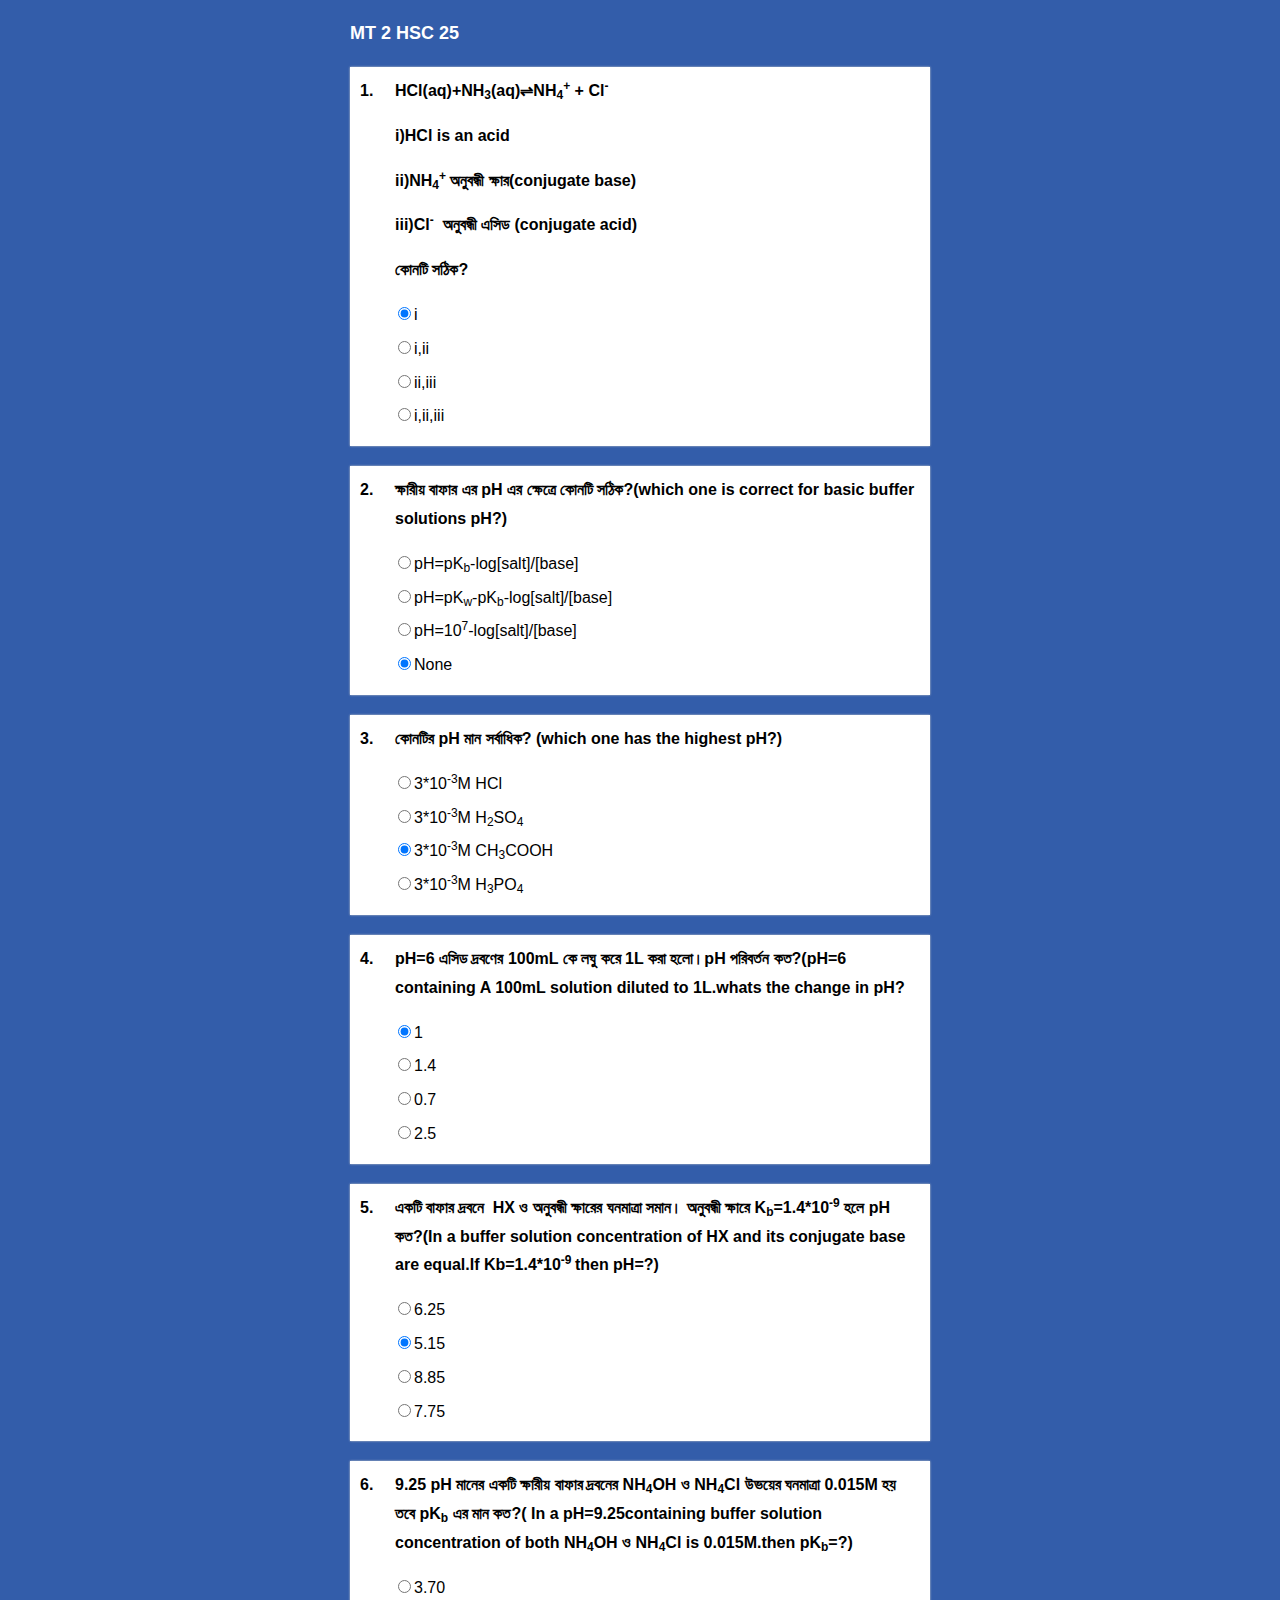
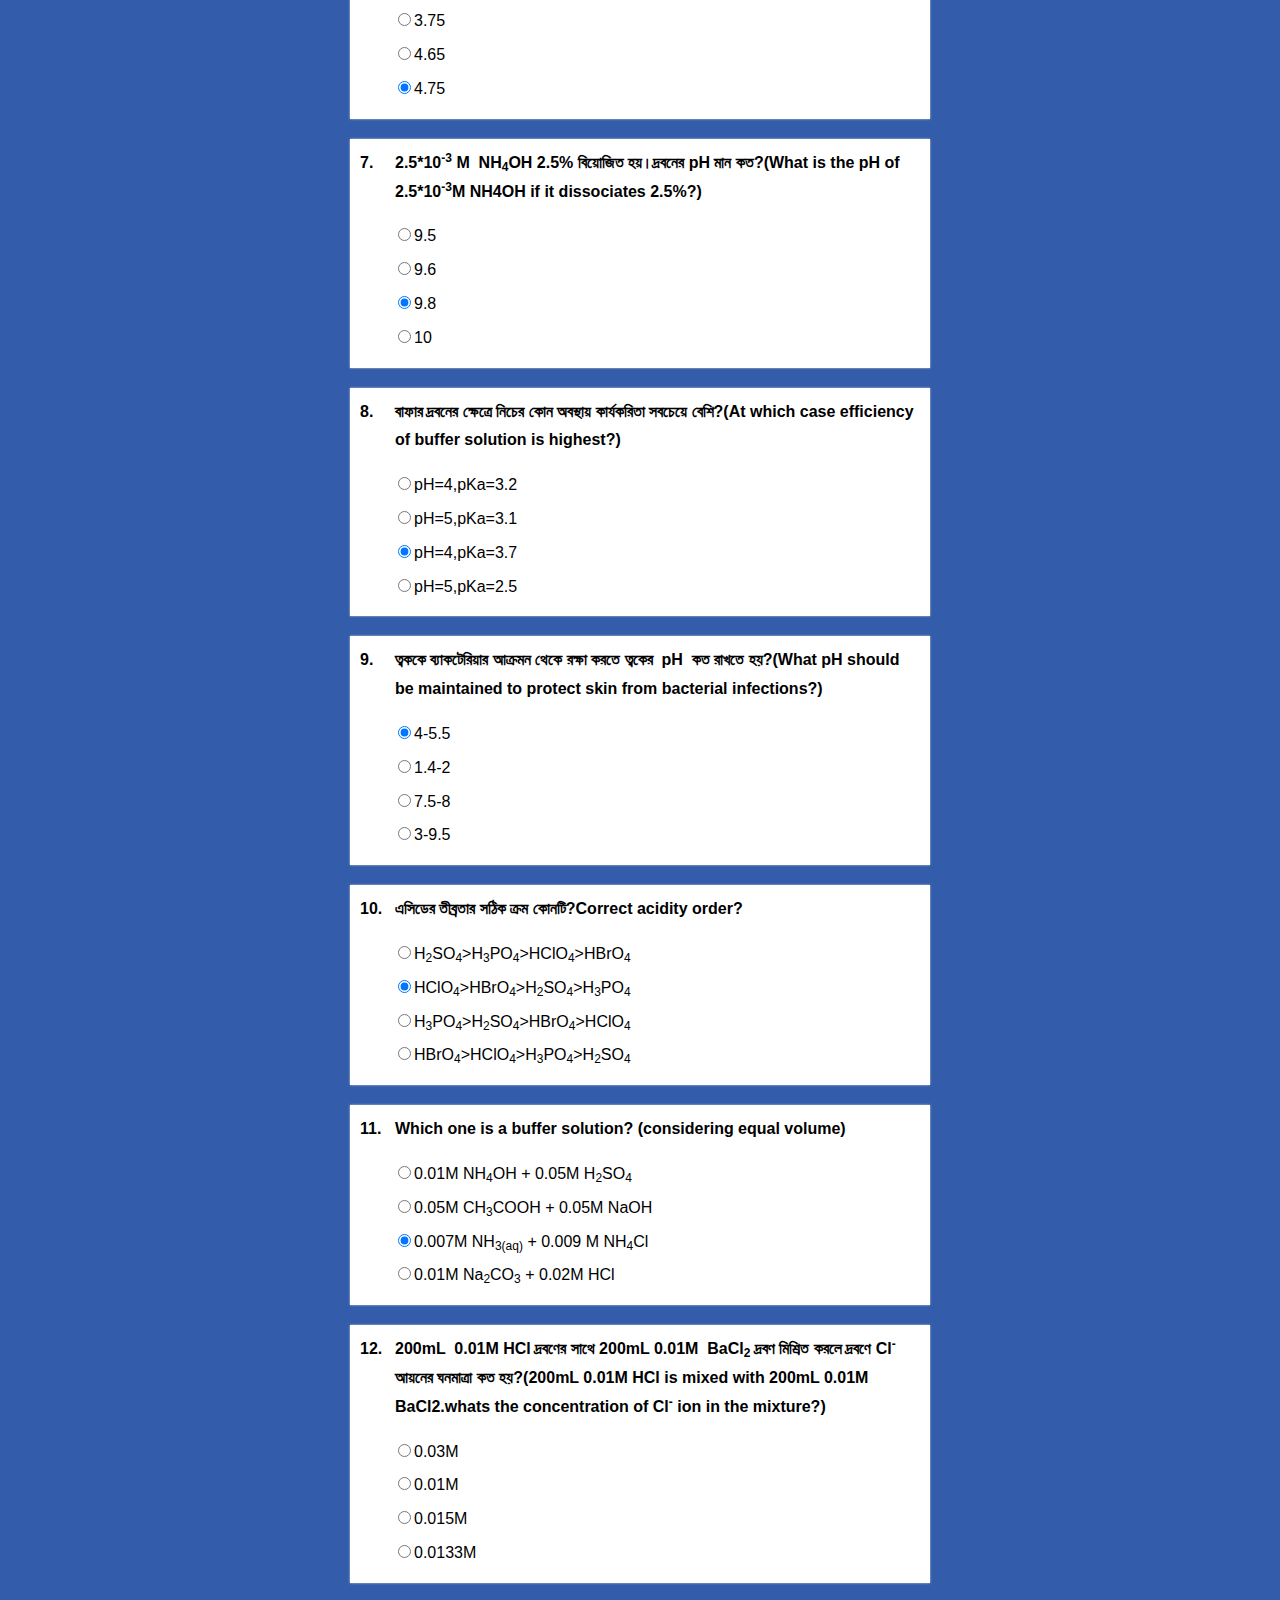
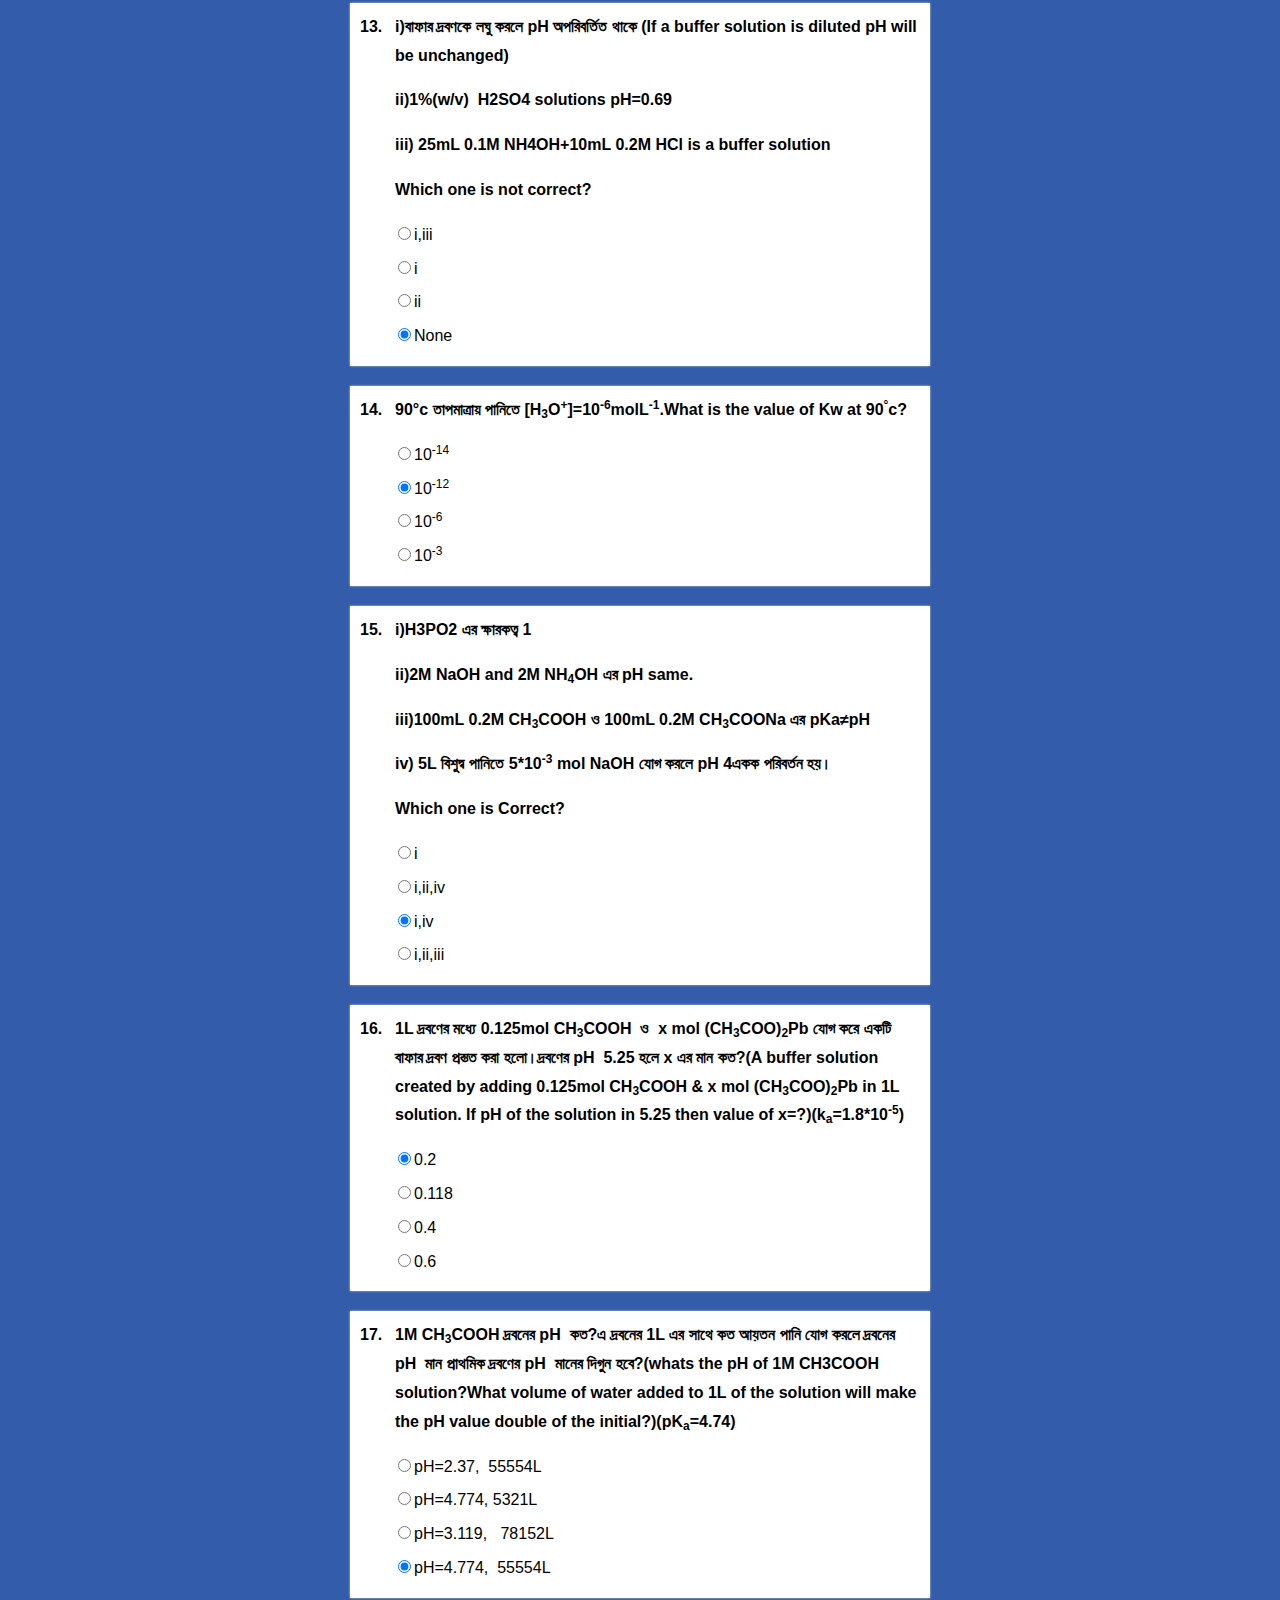
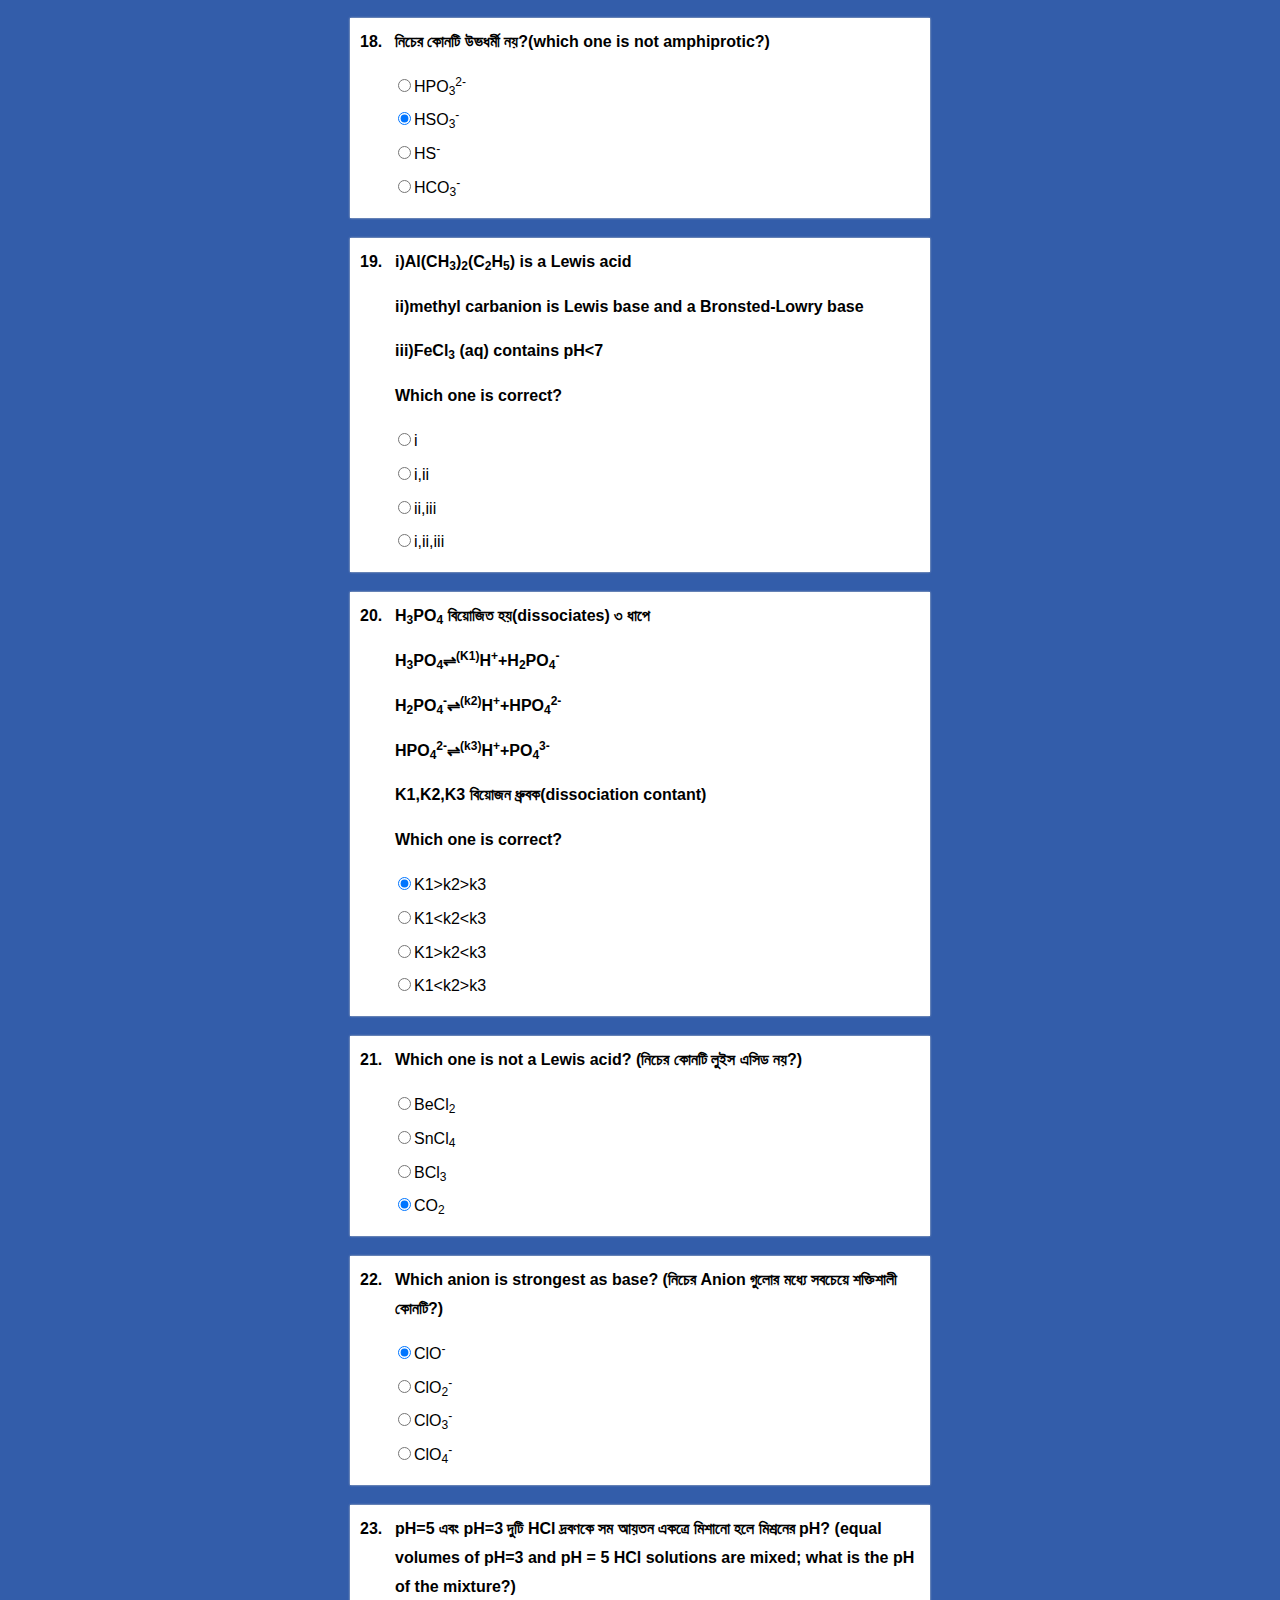
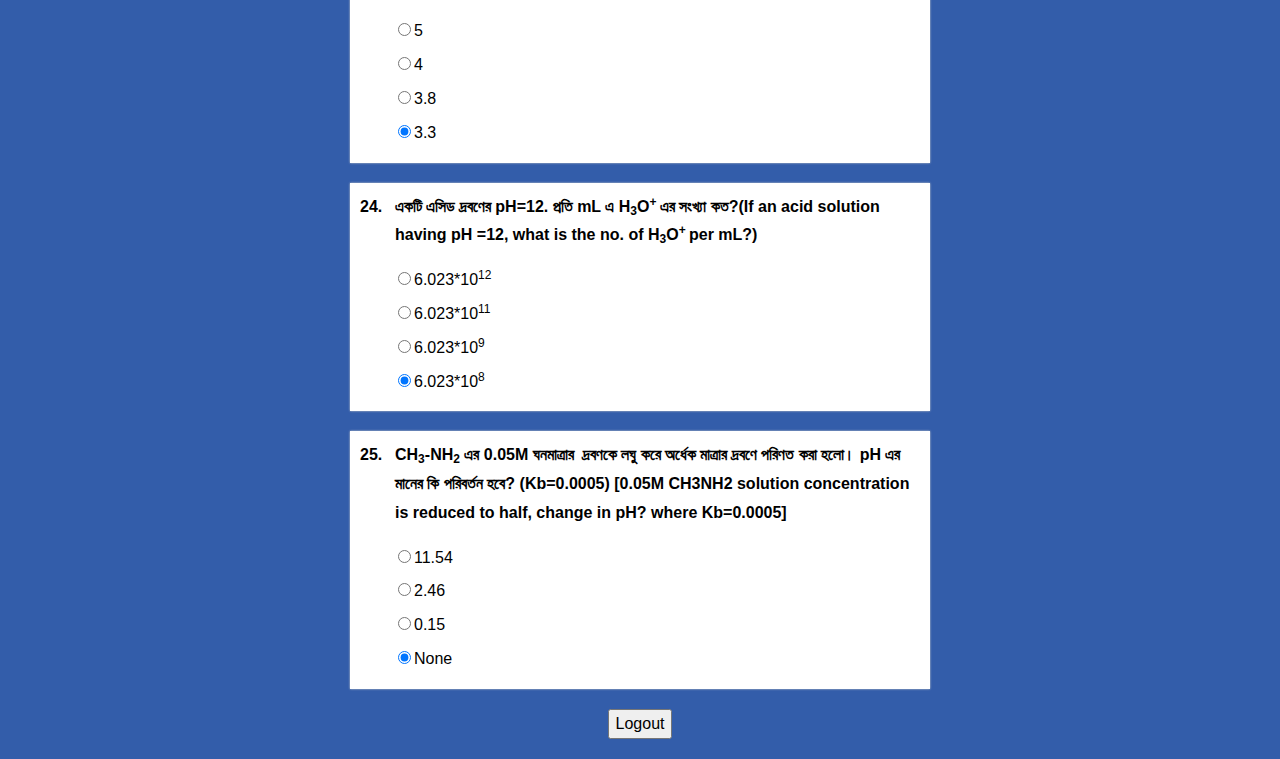
==== Exam 2/index.html @ 14396d4a "Initial commit" ====
<!DOCTYPE html>
<html><head>
    <meta http-equiv="Content-Type" content="text/html; charset=UTF-8">
    <meta name="viewport" content="width=device-width, initial-scale=1">
    <title>MT 2 HSC 25</title>
    <meta name="description" content="">
    <meta name="ROBOTS" content="NOODP">
    
    
        <link rel="shortcut icon" href="https://testmozusercontent.com/static/1731301921/favicon.ico" type="image/x-icon">
        <link rel="icon" href="https://testmozusercontent.com/static/1731301921/favicon.ico" type="image/x-icon">
        <link href="MT%202%20HSC%2025_files/reboot.css" rel="stylesheet" type="text/css">
        <link href="MT%202%20HSC%2025_files/quiz.css" rel="stylesheet" type="text/css">
        <style type="text/css">
            body {
                margin: 20px auto;
                font-family: "Arial", "Verdana", sans-serif;
                color:#444;
                background-color: #9ea4a7;
                background-color:hsla(214, 5%, 95%, 1);
                max-width:600px;
            }

            
                
        @media only screen {
        body {
            max-width:600px;
        }

        .quizcss .hover:hover,
        .quizcss .matching-left > div:hover,
        .quizcss .matching-right > div:hover,
        .quizcss .multiple-response-answers > div:hover,
        .quizcss .matching-response > div:hover,
        .quizcss .file-adder-over,
        .quizcss .media-field-data:hover {
            background-color:#f2f2f3;
        }

        body, .quizcss .comment-readonly, .quizcss .comment-readonly textarea {
            background-color:#335daa;
            color:#ffffff;
        }

        .quizcss #next-left svg, .quizcss #next-right svg {
            color:#ffffff
        }

        .quizcss .comment-box:before {
            color:#ffffff;
        }
        .quizcss .comment-box {
            box-shadow: #ffffff 0 0 2px 0;
        }

        .quizcss .comment-readonly textarea {
            border:none;
            outline:none;
        }

        #login a {
            color:#000000;
        }

        .quizcss a {
            color:#ffffff;
            font-weight:bold;
            text-decoration:underline;
        }

        .quizcss a:hover {
            text-decoration:none;
        }

        .quizcss #tabs a {
            background-color:#f2f2f3;
            color:#000000;

        }
        .quizcss .component,
        .quizcss #login,
        .quizcss #tabs a.active {
            background-color:#ffffff;
            color:#000000;
        }

        .quizcss .file-adder {
            border-color:#000000;
        }

        .quizcss .component a {
            color:#000000;
            font-weight:bold;
        }
        .quizcss .warning, .quizcss .the-explanation {
            background-color:#cddaf3;
            color:#000000;
        }

        .quizcss .component-flash {
            background-color:#cddaf3;
        }

        .quizcss .progress-left {
            background-color:#ffffff;
        }
        .quizcss .progress-active {
            background-color:#ffffff;
            opacity:.25;
        }

        }
        
            

            
        </style>
        
            <link href="MT%202%20HSC%2025_files/print.css" rel="stylesheet" type="text/css" media="print">
        
        <script src="MT%202%20HSC%2025_files/student.js"></script>
        
        

        <script>
            ready(function(){
                
                
                
            })
        </script>

    
    <meta name="robots" content="noindex">

</head>
<body class="quizcss" data-new-gr-c-s-check-loaded="8.929.0" data-gr-ext-installed="">

<div id="student-messages">
    
        
    
    <div style="display:none" id="duplicate-scoresheet" class="django-warning">
        You are signed in to this test from another device. If possible,
 you should exit the test on the other device before continuing. If you 
believe this is an error, you should contact your test administrator.
        <button type="button" onclick="this.parentElement.parentElement.removeChild(this.parentElement)">Dismiss</button>
    </div>
    <div style="display:none" id="error-offline-template" class="django-warning">
        Network Error: Your response was not saved.
        <button type="button" onclick="this.parentElement.parentElement.removeChild(this.parentElement)">Dismiss</button>
    </div>
    <div style="display:none" id="error-server-template" class="django-warning">
        Server Error: Your response was not saved.
        <button type="button" onclick="this.parentElement.parentElement.removeChild(this.parentElement)">Dismiss</button>
    </div>
</div>


    <div class="quiz-header" id="quiz-header">
        
    </div>



<script>
    var keys_to_remove = []
    for(var i = 0; i < localStorage.length; i++){
        var key = localStorage.key(i);
        if(key.indexOf("test-") == 0){
            keys_to_remove.push(key);
        }
    }
    for(var i = 0; i < keys_to_remove.length; i++){
        localStorage.removeItem(keys_to_remove[i]);
    }

</script>





<div id="content" class="quiz">

<h1 id="title">MT 2 HSC 25</h1>
<div id="conclusion">
    
</div>

            <div role="region" aria-label="Question 1" class="component" id="q259687170">
                
                <div class="component-inner">
                    <div class="question-number ">
                        1.
                    </div>
                    <div class="question-wrapper">
                        <div class="question-header">
                            
                                
                            
                            <div class="question"><p><strong>HCl(aq)+NH<sub>3</sub>(aq)⇌NH<sub>4</sub><sup>+</sup> + Cl<sup>-</sup></strong></p><p><strong><span style="background-color: initial; font-size: 1rem;">i)HCl is an acid</span></strong></p><p><strong><span style="background-color: initial; font-size: 1rem;">ii)NH<sub>4</sub><sup>+</sup> অনুবন্ধী ক্ষার(conjugate base)</span></strong></p><p><strong><span style="background-color: initial; font-size: 1rem;">iii)Cl<sup>-</sup> &nbsp;অনুবন্ধী এসিড (conjugate acid)</span></strong></p><p><span style="background-color: initial; font-size: 1rem;"><strong>কোনটি সঠিক?</strong></span></p></div>
                        </div>

                        


<div class="response-wrapper">
    
    
        <div class="answer-wrapper">
            



    
        <label class="answer hover">
            <div class="answer-check">
                
                    
                
                <input onclick="return false" type="radio" checked="checked">
            </div>
            <div><p>i</p></div>
        </label>
    
        <label class="answer hover">
            <div class="answer-check">
                
                    
                
                <input onclick="return false" type="radio">
            </div>
            <div><p>i,ii</p></div>
        </label>
    
        <label class="answer hover">
            <div class="answer-check">
                
                    
                
                <input onclick="return false" type="radio">
            </div>
            <div><p>ii,iii</p></div>
        </label>
    
        <label class="answer hover">
            <div class="answer-check">
                
                    
                
                <input onclick="return false" type="radio">
            </div>
            <div><p>i,ii,iii</p></div>
        </label>
    


        </div>
    
</div> <!-- /response-wrapper -->





                        
                    </div> <!-- / question-wrapper -->
                </div><!-- /component-inner -->
            </div><!-- /component -->
        
        


	

        
            
            <div role="region" aria-label="Question 2" class="component" id="q259687336">
                
                <div class="component-inner">
                    <div class="question-number ">
                        2.
                    </div>
                    <div class="question-wrapper">
                        <div class="question-header">
                            
                                
                            
                            <div class="question"><p><strong>ক্ষারীয় বাফার এর pH এর ক্ষেত্রে কোনটি সঠিক?(which one is correct for basic buffer solutions pH?)</strong></p></div>
                        </div>

                        


<div class="response-wrapper">
    
    
        <div class="answer-wrapper">
            



    
        <label class="answer hover">
            <div class="answer-check">
                
                    
                
                <input onclick="return false" type="radio">
            </div>
            <div><p>pH=pK<sub>b</sub>-log[salt]/[base]</p></div>
        </label>
    
        <label class="answer hover">
            <div class="answer-check">
                
                    
                
                <input onclick="return false" type="radio">
            </div>
            <div><p>pH=pK<sub>w</sub>-pK<sub>b</sub>-log[salt]/[base]</p></div>
        </label>
    
        <label class="answer hover">
            <div class="answer-check">
                
                    
                
                <input onclick="return false" type="radio">
            </div>
            <div><p>pH=10<sup>7</sup>-log[salt]/[base]</p></div>
        </label>
    
        <label class="answer hover">
            <div class="answer-check">
                
                    
                
                <input onclick="return false" type="radio" checked="checked">
            </div>
            <div><p>None</p></div>
        </label>
    


        </div>
    
</div> <!-- /response-wrapper -->





                        
                    </div> <!-- / question-wrapper -->
                </div><!-- /component-inner -->
            </div><!-- /component -->
        
        


	

        
            
            <div role="region" aria-label="Question 3" class="component" id="q259688494">
                
                <div class="component-inner">
                    <div class="question-number ">
                        3.
                    </div>
                    <div class="question-wrapper">
                        <div class="question-header">
                            
                                
                            
                            <div class="question"><p><strong>কোনটির pH মান সর্বাধিক? (which one has the highest pH?)</strong></p></div>
                        </div>

                        


<div class="response-wrapper">
    
    
        <div class="answer-wrapper">
            



    
        <label class="answer hover">
            <div class="answer-check">
                
                    
                
                <input onclick="return false" type="radio">
            </div>
            <div><p>3*10<sup>-3</sup>M HCl</p></div>
        </label>
    
        <label class="answer hover">
            <div class="answer-check">
                
                    
                
                <input onclick="return false" type="radio">
            </div>
            <div><p>3*10<sup>-3</sup>M H<sub>2</sub>SO<sub>4</sub></p></div>
        </label>
    
        <label class="answer hover">
            <div class="answer-check">
                
                    
                
                <input onclick="return false" type="radio" checked="checked">
            </div>
            <div><p>3*10<sup>-3</sup>M CH<sub>3</sub>COOH</p></div>
        </label>
    
        <label class="answer hover">
            <div class="answer-check">
                
                    
                
                <input onclick="return false" type="radio">
            </div>
            <div><p>3*10<sup>-3</sup>M H<sub>3</sub>PO<sub>4</sub></p></div>
        </label>
    


        </div>
    
</div> <!-- /response-wrapper -->





                        
                    </div> <!-- / question-wrapper -->
                </div><!-- /component-inner -->
            </div><!-- /component -->
        
        


	

        
            
            <div role="region" aria-label="Question 4" class="component" id="q259689060">
                
                <div class="component-inner">
                    <div class="question-number ">
                        4.
                    </div>
                    <div class="question-wrapper">
                        <div class="question-header">
                            
                                
                            
                            <div class="question"><p><strong>pH=6 এসিড 
দ্রবণের 100mL কে লঘু করে 1L করা হলো।pH পরিবর্তন কত?(pH=6 containing A 
100mL solution diluted to 1L.whats the change in pH?</strong></p></div>
                        </div>

                        


<div class="response-wrapper">
    
    
        <div class="answer-wrapper">
            



    
        <label class="answer hover">
            <div class="answer-check">
                
                    
                
                <input onclick="return false" type="radio" checked="checked">
            </div>
            <div><p>1</p></div>
        </label>
    
        <label class="answer hover">
            <div class="answer-check">
                
                    
                
                <input onclick="return false" type="radio">
            </div>
            <div><p>1.4</p></div>
        </label>
    
        <label class="answer hover">
            <div class="answer-check">
                
                    
                
                <input onclick="return false" type="radio">
            </div>
            <div><p>0.7</p></div>
        </label>
    
        <label class="answer hover">
            <div class="answer-check">
                
                    
                
                <input onclick="return false" type="radio">
            </div>
            <div><p>2.5</p></div>
        </label>
    


        </div>
    
</div> <!-- /response-wrapper -->





                        
                    </div> <!-- / question-wrapper -->
                </div><!-- /component-inner -->
            </div><!-- /component -->
        
        


	

        
            
            <div role="region" aria-label="Question 5" class="component" id="q259689218">
                
                <div class="component-inner">
                    <div class="question-number ">
                        5.
                    </div>
                    <div class="question-wrapper">
                        <div class="question-header">
                            
                                
                            
                            <div class="question"><p><strong>একটি বাফার দ্রবনে &nbsp;HX ও অনুবন্ধী ক্ষারের ঘনমাত্রা সমান। অনুবন্ধী ক্ষারে K<sub>b</sub>=1.4*10<sup>-9</sup> হলে pH কত?(In a buffer solution concentration of HX and its conjugate base are equal.If Kb=1.4*10<sup>-9&nbsp;</sup>then pH=?)</strong></p></div>
                        </div>

                        


<div class="response-wrapper">
    
    
        <div class="answer-wrapper">
            



    
        <label class="answer hover">
            <div class="answer-check">
                
                    
                
                <input onclick="return false" type="radio">
            </div>
            <div><p>6.25</p></div>
        </label>
    
        <label class="answer hover">
            <div class="answer-check">
                
                    
                
                <input onclick="return false" type="radio" checked="checked">
            </div>
            <div><p>5.15</p></div>
        </label>
    
        <label class="answer hover">
            <div class="answer-check">
                
                    
                
                <input onclick="return false" type="radio">
            </div>
            <div><p>8.85</p></div>
        </label>
    
        <label class="answer hover">
            <div class="answer-check">
                
                    
                
                <input onclick="return false" type="radio">
            </div>
            <div><p>7.75</p></div>
        </label>
    


        </div>
    
</div> <!-- /response-wrapper -->





                        
                    </div> <!-- / question-wrapper -->
                </div><!-- /component-inner -->
            </div><!-- /component -->
        
        


	

        
            
            <div role="region" aria-label="Question 6" class="component" id="q259690136">
                
                <div class="component-inner">
                    <div class="question-number ">
                        6.
                    </div>
                    <div class="question-wrapper">
                        <div class="question-header">
                            
                                
                            
                            <div class="question"><p><strong>9.25 pH মানের একটি ক্ষারীয় বাফার দ্রবনের NH<sub>4</sub>OH ও NH<sub>4</sub>Cl উভয়ের ঘনমাত্রা 0.015M হয় তবে pK<sub>b</sub> এর মান কত?( In a pH=9.25containing buffer solution concentration of both NH<sub>4</sub>OH ও NH<sub>4</sub>Cl is 0.015M.then pK<sub>b</sub>=?)</strong></p></div>
                        </div>

                        


<div class="response-wrapper">
    
    
        <div class="answer-wrapper">
            



    
        <label class="answer hover">
            <div class="answer-check">
                
                    
                
                <input onclick="return false" type="radio">
            </div>
            <div><p>3.70</p></div>
        </label>
    
        <label class="answer hover">
            <div class="answer-check">
                
                    
                
                <input onclick="return false" type="radio">
            </div>
            <div><p>3.75</p></div>
        </label>
    
        <label class="answer hover">
            <div class="answer-check">
                
                    
                
                <input onclick="return false" type="radio">
            </div>
            <div><p>4.65</p></div>
        </label>
    
        <label class="answer hover">
            <div class="answer-check">
                
                    
                
                <input onclick="return false" type="radio" checked="checked">
            </div>
            <div><p>4.75</p></div>
        </label>
    


        </div>
    
</div> <!-- /response-wrapper -->





                        
                    </div> <!-- / question-wrapper -->
                </div><!-- /component-inner -->
            </div><!-- /component -->
        
        


	

        
            
            <div role="region" aria-label="Question 7" class="component" id="q259690506">
                
                <div class="component-inner">
                    <div class="question-number ">
                        7.
                    </div>
                    <div class="question-wrapper">
                        <div class="question-header">
                            
                                
                            
                            <div class="question"><p><strong>2.5*10<sup>-3</sup> M&nbsp; NH<sub>4</sub>OH 2.5% বিয়োজিত হয়।দ্রবনের pH মান কত?(What is the pH of 2.5*10<sup>-3</sup>M NH4OH if it dissociates 2.5%?)</strong></p></div>
                        </div>

                        


<div class="response-wrapper">
    
    
        <div class="answer-wrapper">
            



    
        <label class="answer hover">
            <div class="answer-check">
                
                    
                
                <input onclick="return false" type="radio">
            </div>
            <div><p>9.5</p></div>
        </label>
    
        <label class="answer hover">
            <div class="answer-check">
                
                    
                
                <input onclick="return false" type="radio">
            </div>
            <div><p>9.6</p></div>
        </label>
    
        <label class="answer hover">
            <div class="answer-check">
                
                    
                
                <input onclick="return false" type="radio" checked="checked">
            </div>
            <div><p>9.8</p></div>
        </label>
    
        <label class="answer hover">
            <div class="answer-check">
                
                    
                
                <input onclick="return false" type="radio">
            </div>
            <div><p>10</p></div>
        </label>
    


        </div>
    
</div> <!-- /response-wrapper -->





                        
                    </div> <!-- / question-wrapper -->
                </div><!-- /component-inner -->
            </div><!-- /component -->
        
        


	

        
            
            <div role="region" aria-label="Question 8" class="component" id="q259690624">
                
                <div class="component-inner">
                    <div class="question-number ">
                        8.
                    </div>
                    <div class="question-wrapper">
                        <div class="question-header">
                            
                                
                            
                            <div class="question"><p><strong>বাফার দ্রবনের ক্ষেত্রে নিচের কোন অবস্থায় কার্যকরিতা সবচেয়ে বেশি?(At which case efficiency of buffer solution is highest?)</strong></p></div>
                        </div>

                        


<div class="response-wrapper">
    
    
        <div class="answer-wrapper">
            



    
        <label class="answer hover">
            <div class="answer-check">
                
                    
                
                <input onclick="return false" type="radio">
            </div>
            <div><p>pH=4,pKa=3.2</p></div>
        </label>
    
        <label class="answer hover">
            <div class="answer-check">
                
                    
                
                <input onclick="return false" type="radio">
            </div>
            <div><p>pH=5,pKa=3.1</p></div>
        </label>
    
        <label class="answer hover">
            <div class="answer-check">
                
                    
                
                <input onclick="return false" type="radio" checked="checked">
            </div>
            <div><p>pH=4,pKa=3.7</p></div>
        </label>
    
        <label class="answer hover">
            <div class="answer-check">
                
                    
                
                <input onclick="return false" type="radio">
            </div>
            <div><p>pH=5,pKa=2.5</p></div>
        </label>
    


        </div>
    
</div> <!-- /response-wrapper -->





                        
                    </div> <!-- / question-wrapper -->
                </div><!-- /component-inner -->
            </div><!-- /component -->
        
        


	

        
            
            <div role="region" aria-label="Question 9" class="component" id="q259691282">
                
                <div class="component-inner">
                    <div class="question-number ">
                        9.
                    </div>
                    <div class="question-wrapper">
                        <div class="question-header">
                            
                                
                            
                            <div class="question"><p><strong>ত্বককে 
ব্যাকটেরিয়ার আক্রমন থেকে রক্ষা করতে ত্বকের &nbsp;pH &nbsp;কত রাখতে 
হয়?(What pH should be maintained to protect skin from bacterial 
infections?) </strong></p></div>
                        </div>

                        


<div class="response-wrapper">
    
    
        <div class="answer-wrapper">
            



    
        <label class="answer hover">
            <div class="answer-check">
                
                    
                
                <input onclick="return false" type="radio" checked="checked">
            </div>
            <div><p>4-5.5</p></div>
        </label>
    
        <label class="answer hover">
            <div class="answer-check">
                
                    
                
                <input onclick="return false" type="radio">
            </div>
            <div><p>1.4-2</p></div>
        </label>
    
        <label class="answer hover">
            <div class="answer-check">
                
                    
                
                <input onclick="return false" type="radio">
            </div>
            <div><p>7.5-8</p></div>
        </label>
    
        <label class="answer hover">
            <div class="answer-check">
                
                    
                
                <input onclick="return false" type="radio">
            </div>
            <div><p>3-9.5</p></div>
        </label>
    


        </div>
    
</div> <!-- /response-wrapper -->





                        
                    </div> <!-- / question-wrapper -->
                </div><!-- /component-inner -->
            </div><!-- /component -->
        
        


	

        
            
            <div role="region" aria-label="Question 10" class="component" id="q259691390">
                
                <div class="component-inner">
                    <div class="question-number ">
                        10.
                    </div>
                    <div class="question-wrapper">
                        <div class="question-header">
                            
                                
                            
                            <div class="question"><p><strong>এসিডের তীব্রতার সঠিক ক্রম কোনটি?Correct acidity order?</strong></p></div>
                        </div>

                        


<div class="response-wrapper">
    
    
        <div class="answer-wrapper">
            



    
        <label class="answer hover">
            <div class="answer-check">
                
                    
                
                <input onclick="return false" type="radio">
            </div>
            <div><p>H<sub>2</sub>SO<sub>4</sub>&gt;H<sub>3</sub>PO<sub>4</sub>&gt;HClO<sub>4</sub>&gt;HBrO<sub>4</sub></p></div>
        </label>
    
        <label class="answer hover">
            <div class="answer-check">
                
                    
                
                <input onclick="return false" type="radio" checked="checked">
            </div>
            <div><p>HClO<sub>4</sub>&gt;HBrO<sub>4</sub>&gt;H<sub>2</sub>SO<sub>4</sub>&gt;H<sub>3</sub>PO<sub>4</sub></p></div>
        </label>
    
        <label class="answer hover">
            <div class="answer-check">
                
                    
                
                <input onclick="return false" type="radio">
            </div>
            <div><p>H<sub>3</sub>PO<sub>4</sub>&gt;H<sub>2</sub>SO<sub>4</sub>&gt;HBrO<sub>4</sub>&gt;HClO<sub>4</sub></p></div>
        </label>
    
        <label class="answer hover">
            <div class="answer-check">
                
                    
                
                <input onclick="return false" type="radio">
            </div>
            <div><p>HBrO<sub>4</sub>&gt;HClO<sub>4</sub>&gt;H<sub>3</sub>PO<sub>4</sub>&gt;H<sub>2</sub>SO<sub>4</sub></p></div>
        </label>
    


        </div>
    
</div> <!-- /response-wrapper -->





                        
                    </div> <!-- / question-wrapper -->
                </div><!-- /component-inner -->
            </div><!-- /component -->
        
        


	

        
            
            <div role="region" aria-label="Question 11" class="component" id="q259691812">
                
                <div class="component-inner">
                    <div class="question-number ">
                        11.
                    </div>
                    <div class="question-wrapper">
                        <div class="question-header">
                            
                                
                            
                            <div class="question"><p><strong>Which one is a buffer solution? (considering equal volume)</strong></p></div>
                        </div>

                        


<div class="response-wrapper">
    
    
        <div class="answer-wrapper">
            



    
        <label class="answer hover">
            <div class="answer-check">
                
                    
                
                <input onclick="return false" type="radio">
            </div>
            <div><p>0.01M NH<sub>4</sub>OH + 0.05M H<sub>2</sub>SO<sub>4</sub></p></div>
        </label>
    
        <label class="answer hover">
            <div class="answer-check">
                
                    
                
                <input onclick="return false" type="radio">
            </div>
            <div><p>0.05M CH<sub>3</sub>COOH + 0.05M NaOH</p></div>
        </label>
    
        <label class="answer hover">
            <div class="answer-check">
                
                    
                
                <input onclick="return false" type="radio" checked="checked">
            </div>
            <div><p>0.007M NH<sub>3(aq)</sub> + 0.009 M NH<sub>4</sub>Cl</p></div>
        </label>
    
        <label class="answer hover">
            <div class="answer-check">
                
                    
                
                <input onclick="return false" type="radio">
            </div>
            <div><p>0.01M Na<sub>2</sub>CO<sub>3</sub> + 0.02M HCl</p></div>
        </label>
    


        </div>
    
</div> <!-- /response-wrapper -->





                        
                    </div> <!-- / question-wrapper -->
                </div><!-- /component-inner -->
            </div><!-- /component -->
        
        


	

        
            
            <div role="region" aria-label="Question 12" class="component" id="q259692362">
                
                <div class="component-inner">
                    <div class="question-number ">
                        12.
                    </div>
                    <div class="question-wrapper">
                        <div class="question-header">
                            
                                
                            
                            <div class="question"><p><strong>200mL &nbsp;0.01M HCl দ্রবণের সাথে 200mL 0.01M &nbsp;BaCl<sub>2</sub> দ্রবণ মিশ্রিত করলে দ্রবণে Cl<sup>-</sup> আয়নের ঘনমাত্রা কত হয়?(200mL 0.01M HCl is mixed with 200mL 0.01M BaCl2.whats the concentration of Cl<sup>-</sup> ion in the mixture?)</strong></p></div>
                        </div>

                        


<div class="response-wrapper">
    
    
        <div class="answer-wrapper">
            



    
        <label class="answer hover">
            <div class="answer-check">
                
                    
                
                <input onclick="return false" type="radio">
            </div>
            <div><p>0.03M</p></div>
        </label>
    
        <label class="answer hover">
            <div class="answer-check">
                
                    
                
                <input onclick="return false" type="radio">
            </div>
            <div><p>0.01M</p></div>
        </label>
    
        <label class="answer hover">
            <div class="answer-check">
                
                    
                
                <input onclick="return false" type="radio">
            </div>
            <div><p>0.015M</p></div>
        </label>
    
        <label class="answer hover">
            <div class="answer-check">
                
                    
                
                <input onclick="return false" type="radio">
            </div>
            <div><p>0.0133M</p></div>
        </label>
    


        </div>
    
</div> <!-- /response-wrapper -->





                        
                    </div> <!-- / question-wrapper -->
                </div><!-- /component-inner -->
            </div><!-- /component -->
        
        


	

        
            
            <div role="region" aria-label="Question 13" class="component" id="q259697938">
                
                <div class="component-inner">
                    <div class="question-number ">
                        13.
                    </div>
                    <div class="question-wrapper">
                        <div class="question-header">
                            
                                
                            
                            <div class="question"><p><strong>i)বাফার দ্রবণকে লঘু করলে pH অপরিবর্তিত থাকে (If a buffer solution is diluted pH will be unchanged)</strong></p><p><strong>ii)1%(w/v) &nbsp;H2SO4 solutions pH=0.69</strong></p><p><strong>iii) 25mL 0.1M NH4OH+10mL 0.2M HCl is a buffer solution&nbsp;</strong></p><p><strong>Which one is not correct?</strong></p></div>
                        </div>

                        


<div class="response-wrapper">
    
    
        <div class="answer-wrapper">
            



    
        <label class="answer hover">
            <div class="answer-check">
                
                    
                
                <input onclick="return false" type="radio">
            </div>
            <div><p>i,iii</p></div>
        </label>
    
        <label class="answer hover">
            <div class="answer-check">
                
                    
                
                <input onclick="return false" type="radio">
            </div>
            <div><p>i</p></div>
        </label>
    
        <label class="answer hover">
            <div class="answer-check">
                
                    
                
                <input onclick="return false" type="radio">
            </div>
            <div><p>ii</p></div>
        </label>
    
        <label class="answer hover">
            <div class="answer-check">
                
                    
                
                <input onclick="return false" type="radio" checked="checked">
            </div>
            <div><p>None</p></div>
        </label>
    


        </div>
    
</div> <!-- /response-wrapper -->





                        
                    </div> <!-- / question-wrapper -->
                </div><!-- /component-inner -->
            </div><!-- /component -->
        
        


	

        
            
            <div role="region" aria-label="Question 14" class="component" id="q259698122">
                
                <div class="component-inner">
                    <div class="question-number ">
                        14.
                    </div>
                    <div class="question-wrapper">
                        <div class="question-header">
                            
                                
                            
                            <div class="question"><p><strong>90°c তাপমাত্রায় পানিতে [H<sub>3</sub>O<sup>+</sup>]=10<sup>-6</sup>molL<sup>-1</sup>.What is the value of Kw at 90<sup>°</sup>c?</strong></p></div>
                        </div>

                        


<div class="response-wrapper">
    
    
        <div class="answer-wrapper">
            



    
        <label class="answer hover">
            <div class="answer-check">
                
                    
                
                <input onclick="return false" type="radio">
            </div>
            <div><p>10<sup>-14</sup></p></div>
        </label>
    
        <label class="answer hover">
            <div class="answer-check">
                
                    
                
                <input onclick="return false" type="radio" checked="checked">
            </div>
            <div><p>10<sup>-12</sup></p></div>
        </label>
    
        <label class="answer hover">
            <div class="answer-check">
                
                    
                
                <input onclick="return false" type="radio">
            </div>
            <div><p>10<sup>-6</sup></p></div>
        </label>
    
        <label class="answer hover">
            <div class="answer-check">
                
                    
                
                <input onclick="return false" type="radio">
            </div>
            <div><p>10<sup>-3</sup></p></div>
        </label>
    


        </div>
    
</div> <!-- /response-wrapper -->





                        
                    </div> <!-- / question-wrapper -->
                </div><!-- /component-inner -->
            </div><!-- /component -->
        
        


	

        
            
            <div role="region" aria-label="Question 15" class="component" id="q259697740">
                
                <div class="component-inner">
                    <div class="question-number ">
                        15.
                    </div>
                    <div class="question-wrapper">
                        <div class="question-header">
                            
                                
                            
                            <div class="question"><p><strong>i)H3PO2 এর ক্ষারকত্ব 1</strong></p><p><strong>ii)2M NaOH and 2M NH<sub>4</sub>OH এর pH same.&nbsp;</strong></p><p><strong>iii)100mL 0.2M CH<sub>3</sub>COOH ও 100mL 0.2M CH<sub>3</sub>COONa এর pKa≠pH</strong></p><p><strong>iv) 5L বিশুদ্ব পানিতে 5*10<sup>-3</sup> mol NaOH যোগ করলে pH 4একক পরিবর্তন হয়।</strong></p><p><strong>Which one is Correct?</strong></p></div>
                        </div>

                        


<div class="response-wrapper">
    
    
        <div class="answer-wrapper">
            



    
        <label class="answer hover">
            <div class="answer-check">
                
                    
                
                <input onclick="return false" type="radio">
            </div>
            <div><p>i</p></div>
        </label>
    
        <label class="answer hover">
            <div class="answer-check">
                
                    
                
                <input onclick="return false" type="radio">
            </div>
            <div><p>i,ii,iv</p></div>
        </label>
    
        <label class="answer hover">
            <div class="answer-check">
                
                    
                
                <input onclick="return false" type="radio" checked="checked">
            </div>
            <div><p>i,iv</p></div>
        </label>
    
        <label class="answer hover">
            <div class="answer-check">
                
                    
                
                <input onclick="return false" type="radio">
            </div>
            <div><p>i,ii,iii</p></div>
        </label>
    


        </div>
    
</div> <!-- /response-wrapper -->





                        
                    </div> <!-- / question-wrapper -->
                </div><!-- /component-inner -->
            </div><!-- /component -->
        
        


	

        
            
            <div role="region" aria-label="Question 16" class="component" id="q259703776">
                
                <div class="component-inner">
                    <div class="question-number ">
                        16.
                    </div>
                    <div class="question-wrapper">
                        <div class="question-header">
                            
                            <div class="question"><p><strong>1L দ্রবণের মধ্যে 0.125mol CH<sub>3</sub>COOH&nbsp; ও&nbsp; x mol (CH<sub>3</sub>COO)<sub>2</sub>Pb
 যোগ করে একটি বাফার দ্রবণ প্রস্তত করা হলো।দ্রবণের pH &nbsp;5.25 হলে x এর
 মান কত?(A buffer solution created by adding 0.125mol CH<sub>3</sub>COOH &amp; x mol (CH<sub>3</sub>COO)<sub>2</sub>Pb in 1L solution. If pH of the solution in 5.25 then value of x=?)(k<sub>a</sub>=1.8*10<sup>-5</sup>)</strong></p></div>
                        </div>

                        


<div class="response-wrapper">
    
    
        <div class="answer-wrapper">
            



    
        <label class="answer hover">
            <div class="answer-check">
                
                    
                
                <input onclick="return false" type="radio" checked="checked">
            </div>
            <div><p>0.2</p></div>
        </label>
    
        <label class="answer hover">
            <div class="answer-check">
                
                    
                
                <input onclick="return false" type="radio">
            </div>
            <div><p>0.118</p></div>
        </label>
    
        <label class="answer hover">
            <div class="answer-check">
                
                    
                
                <input onclick="return false" type="radio">
            </div>
            <div><p>0.4</p></div>
        </label>
    
        <label class="answer hover">
            <div class="answer-check">
                
                    
                
                <input onclick="return false" type="radio">
            </div>
            <div><p>0.6</p></div>
        </label>
    


        </div>
    
</div> <!-- /response-wrapper -->





                        
                    </div> <!-- / question-wrapper -->
                </div><!-- /component-inner -->
            </div><!-- /component -->
        
        


	

        
            
            <div role="region" aria-label="Question 17" class="component" id="q259704206">
                
                <div class="component-inner">
                    <div class="question-number ">
                        17.
                    </div>
                    <div class="question-wrapper">
                        <div class="question-header">
                            
                            <div class="question"><p><strong>1M CH<sub>3</sub>COOH
 দ্রবনের pH &nbsp;কত?এ দ্রবনের 1L এর সাথে কত আয়তন পানি যোগ করলে দ্রবনের 
pH &nbsp;মান প্রাথমিক দ্রবণের pH &nbsp;মানের দিগুন হবে?(whats the pH of 
1M CH3COOH solution?What volume of water added to 1L of the solution 
will make the pH value double of the initial?)(pK<sub>a</sub>=4.74)</strong></p></div>
                        </div>

                        


<div class="response-wrapper">
    
    
        <div class="answer-wrapper">
            



    
        <label class="answer hover">
            <div class="answer-check">
                
                    
                
                <input onclick="return false" type="radio">
            </div>
            <div><p>pH=2.37,&nbsp; 55554L</p></div>
        </label>
    
        <label class="answer hover">
            <div class="answer-check">
                
                    
                
                <input onclick="return false" type="radio">
            </div>
            <div><p>pH=4.774, 5321L</p></div>
        </label>
    
        <label class="answer hover">
            <div class="answer-check">
                
                    
                
                <input onclick="return false" type="radio">
            </div>
            <div><p>pH=3.119,&nbsp; &nbsp;78152L</p></div>
        </label>
    
        <label class="answer hover">
            <div class="answer-check">
                
                    
                
                <input onclick="return false" type="radio" checked="checked">
            </div>
            <div><p>pH=4.774,&nbsp; 55554L</p></div>
        </label>
    


        </div>
    
</div> <!-- /response-wrapper -->





                        
                    </div> <!-- / question-wrapper -->
                </div><!-- /component-inner -->
            </div><!-- /component -->
        
        


	

        
            
            <div role="region" aria-label="Question 18" class="component" id="q259707006">
                
                <div class="component-inner">
                    <div class="question-number ">
                        18.
                    </div>
                    <div class="question-wrapper">
                        <div class="question-header">
                            
                                
                            
                            <div class="question"><p><strong>নিচের কোনটি উভধর্মী নয়?(which one is not amphiprotic?)</strong></p></div>
                        </div>

                        


<div class="response-wrapper">
    
    
        <div class="answer-wrapper">
            



    
        <label class="answer hover">
            <div class="answer-check">
                
                    
                
                <input onclick="return false" type="radio">
            </div>
            <div><p>HPO<sub>3</sub><sup>2-</sup></p></div>
        </label>
    
        <label class="answer hover">
            <div class="answer-check">
                
                    
                
                <input onclick="return false" type="radio" checked="checked">
            </div>
            <div><p>HSO<sub>3</sub><sup>-</sup></p></div>
        </label>
    
        <label class="answer hover">
            <div class="answer-check">
                
                    
                
                <input onclick="return false" type="radio">
            </div>
            <div><p>HS<sup>-</sup></p></div>
        </label>
    
        <label class="answer hover">
            <div class="answer-check">
                
                    
                
                <input onclick="return false" type="radio">
            </div>
            <div><p>HCO<sub>3</sub><sup>-</sup></p></div>
        </label>
    


        </div>
    
</div> <!-- /response-wrapper -->





                        
                    </div> <!-- / question-wrapper -->
                </div><!-- /component-inner -->
            </div><!-- /component -->
        
        


	

        
            
            <div role="region" aria-label="Question 19" class="component" id="q259707026">
                
                <div class="component-inner">
                    <div class="question-number ">
                        19.
                    </div>
                    <div class="question-wrapper">
                        <div class="question-header">
                            
                                
                            
                            <div class="question"><p><strong>i)Al(CH<sub>3</sub>)<sub>2</sub>(C<sub>2</sub>H<sub>5</sub>) is a Lewis acid</strong></p><p><strong>ii)methyl carbanion is Lewis base and a Bronsted-Lowry base</strong></p><p><strong>iii)FeCl<sub>3</sub> (aq) contains pH&lt;7</strong></p><p><strong>Which one is correct?&nbsp;</strong></p></div>
                        </div>

                        


<div class="response-wrapper">
    
    
        <div class="answer-wrapper">
            



    
        <label class="answer hover">
            <div class="answer-check">
                
                    
                
                <input onclick="return false" type="radio">
            </div>
            <div><p>i</p></div>
        </label>
    
        <label class="answer hover">
            <div class="answer-check">
                
                    
                
                <input onclick="return false" type="radio">
            </div>
            <div><p>i,ii</p></div>
        </label>
    
        <label class="answer hover">
            <div class="answer-check">
                
                    
                
                <input onclick="return false" type="radio">
            </div>
            <div><p>ii,iii</p></div>
        </label>
    
        <label class="answer hover">
            <div class="answer-check">
                
                    
                
                <input onclick="return false" type="radio">
            </div>
            <div><p>i,ii,iii</p></div>
        </label>
    


        </div>
    
</div> <!-- /response-wrapper -->





                        
                    </div> <!-- / question-wrapper -->
                </div><!-- /component-inner -->
            </div><!-- /component -->
        
        


	

        
            
            <div role="region" aria-label="Question 20" class="component" id="q259706506">
                
                <div class="component-inner">
                    <div class="question-number ">
                        20.
                    </div>
                    <div class="question-wrapper">
                        <div class="question-header">
                            
                                
                            
                            <div class="question"><p><strong>H<sub>3</sub>PO<sub>4</sub> বিয়োজিত হয়(dissociates) ৩ ধাপে</strong></p><p><strong>H<sub>3</sub>PO<sub>4</sub>⇌<sup>(</sup><sup>K1)</sup>H<sup>+</sup>+H<sub>2</sub>PO<sub>4</sub><sup>-</sup></strong></p><p><strong>H<sub>2</sub>PO<sub>4</sub><sup>-</sup>⇌<sup>(k2)</sup>H<sup>+</sup>+HPO<sub>4</sub><sup>2-</sup></strong></p><p><strong>HPO<sub>4</sub><sup>2-</sup>⇌<sup>(k3)</sup>H<sup>+</sup>+PO<sub>4</sub><sup>3-</sup></strong></p><p><strong>K1,K2,K3 বিয়োজন ধ্রুবক(dissociation contant)</strong></p><p><strong>Which one is correct?</strong></p></div>
                        </div>

                        


<div class="response-wrapper">
    
    
        <div class="answer-wrapper">
            



    
        <label class="answer hover">
            <div class="answer-check">
                
                    
                
                <input onclick="return false" type="radio" checked="checked">
            </div>
            <div><p>K1&gt;k2&gt;k3</p></div>
        </label>
    
        <label class="answer hover">
            <div class="answer-check">
                
                    
                
                <input onclick="return false" type="radio">
            </div>
            <div><p>K1&lt;k2&lt;k3</p></div>
        </label>
    
        <label class="answer hover">
            <div class="answer-check">
                
                    
                
                <input onclick="return false" type="radio">
            </div>
            <div><p>K1&gt;k2&lt;k3</p></div>
        </label>
    
        <label class="answer hover">
            <div class="answer-check">
                
                    
                
                <input onclick="return false" type="radio">
            </div>
            <div><p>K1&lt;k2&gt;k3</p></div>
        </label>
    


        </div>
    
</div> <!-- /response-wrapper -->





                        
                    </div> <!-- / question-wrapper -->
                </div><!-- /component-inner -->
            </div><!-- /component -->
        
        


	

        
            
            <div role="region" aria-label="Question 21" class="component" id="q259712306">
                
                <div class="component-inner">
                    <div class="question-number ">
                        21.
                    </div>
                    <div class="question-wrapper">
                        <div class="question-header">
                            
                                
                            
                            <div class="question"><p><strong>Which one is not a Lewis acid? (নিচের কোনটি লুইস এসিড নয়?)</strong></p></div>
                        </div>

                        


<div class="response-wrapper">
    
    
        <div class="answer-wrapper">
            



    
        <label class="answer hover">
            <div class="answer-check">
                
                    
                
                <input onclick="return false" type="radio">
            </div>
            <div><p>BeCl<sub>2</sub></p></div>
        </label>
    
        <label class="answer hover">
            <div class="answer-check">
                
                    
                
                <input onclick="return false" type="radio">
            </div>
            <div><p>SnCl<sub>4</sub></p></div>
        </label>
    
        <label class="answer hover">
            <div class="answer-check">
                
                    
                
                <input onclick="return false" type="radio">
            </div>
            <div><p>BCl<sub>3</sub></p></div>
        </label>
    
        <label class="answer hover">
            <div class="answer-check">
                
                    
                
                <input onclick="return false" type="radio" checked="checked">
            </div>
            <div><p>CO<sub>2</sub></p></div>
        </label>
    


        </div>
    
</div> <!-- /response-wrapper -->





                        
                    </div> <!-- / question-wrapper -->
                </div><!-- /component-inner -->
            </div><!-- /component -->
        
        


	

        
            
            <div role="region" aria-label="Question 22" class="component" id="q259712342">
                
                <div class="component-inner">
                    <div class="question-number ">
                        22.
                    </div>
                    <div class="question-wrapper">
                        <div class="question-header">
                            
                                
                            
                            <div class="question"><p><strong>Which anion is strongest as base? (নিচের Anion গুলোর মধ্যে সবচেয়ে শক্তিশালী কোনটি?)</strong></p></div>
                        </div>

                        


<div class="response-wrapper">
    
    
        <div class="answer-wrapper">
            



    
        <label class="answer hover">
            <div class="answer-check">
                
                    
                
                <input onclick="return false" type="radio" checked="checked">
            </div>
            <div><p>ClO<sup>-</sup></p></div>
        </label>
    
        <label class="answer hover">
            <div class="answer-check">
                
                    
                
                <input onclick="return false" type="radio">
            </div>
            <div><p>ClO<sub>2</sub><sup>-</sup></p></div>
        </label>
    
        <label class="answer hover">
            <div class="answer-check">
                
                    
                
                <input onclick="return false" type="radio">
            </div>
            <div><p>ClO<sub>3</sub><sup>-</sup></p></div>
        </label>
    
        <label class="answer hover">
            <div class="answer-check">
                
                    
                
                <input onclick="return false" type="radio">
            </div>
            <div><p>ClO<sub>4</sub><sup>-</sup></p></div>
        </label>
    


        </div>
    
</div> <!-- /response-wrapper -->





                        
                    </div> <!-- / question-wrapper -->
                </div><!-- /component-inner -->
            </div><!-- /component -->
        
        


	

        
            
            <div role="region" aria-label="Question 23" class="component" id="q259712388">
                
                <div class="component-inner">
                    <div class="question-number ">
                        23.
                    </div>
                    <div class="question-wrapper">
                        <div class="question-header">
                            
                                
                            
                            <div class="question"><p><strong>pH=5 এবং 
pH=3 দুটি HCl দ্রবণকে সম আয়তন একত্রে মিশানো হলে মিশ্রনের pH? (equal 
volumes of pH=3 and pH = 5 HCl solutions are mixed; what is the pH of 
the mixture?)</strong></p></div>
                        </div>

                        


<div class="response-wrapper">
    
    
        <div class="answer-wrapper">
            



    
        <label class="answer hover">
            <div class="answer-check">
                
                    
                
                <input onclick="return false" type="radio">
            </div>
            <div><p>5</p></div>
        </label>
    
        <label class="answer hover">
            <div class="answer-check">
                
                    
                
                <input onclick="return false" type="radio">
            </div>
            <div><p>4</p></div>
        </label>
    
        <label class="answer hover">
            <div class="answer-check">
                
                    
                
                <input onclick="return false" type="radio">
            </div>
            <div><p>3.8</p></div>
        </label>
    
        <label class="answer hover">
            <div class="answer-check">
                
                    
                
                <input onclick="return false" type="radio" checked="checked">
            </div>
            <div><p>3.3</p></div>
        </label>
    


        </div>
    
</div> <!-- /response-wrapper -->





                        
                    </div> <!-- / question-wrapper -->
                </div><!-- /component-inner -->
            </div><!-- /component -->
        
        


	

        
            
            <div role="region" aria-label="Question 24" class="component" id="q259712570">
                
                <div class="component-inner">
                    <div class="question-number ">
                        24.
                    </div>
                    <div class="question-wrapper">
                        <div class="question-header">
                            
                                
                            
                            <div class="question"><p><strong>একটি এসিড দ্রবণের pH=12. প্রতি mL এ H<sub>3</sub>O<sup>+&nbsp;</sup>এর সংখ্যা কত?(If an acid solution having pH =12, what is the no. of H<sub>3</sub>O<sup>+&nbsp;</sup>per mL?)<br></strong></p></div>
                        </div>

                        


<div class="response-wrapper">
    
    
        <div class="answer-wrapper">
            



    
        <label class="answer hover">
            <div class="answer-check">
                
                    
                
                <input onclick="return false" type="radio">
            </div>
            <div><p>6.023*10<sup>12</sup></p></div>
        </label>
    
        <label class="answer hover">
            <div class="answer-check">
                
                    
                
                <input onclick="return false" type="radio">
            </div>
            <div><p>6.023*10<sup>11</sup></p></div>
        </label>
    
        <label class="answer hover">
            <div class="answer-check">
                
                    
                
                <input onclick="return false" type="radio">
            </div>
            <div><p>6.023*10<sup>9</sup></p></div>
        </label>
    
        <label class="answer hover">
            <div class="answer-check">
                
                    
                
                <input onclick="return false" type="radio" checked="checked">
            </div>
            <div><p>6.023*10<sup>8</sup></p></div>
        </label>
    


        </div>
    
</div> <!-- /response-wrapper -->





                        
                    </div> <!-- / question-wrapper -->
                </div><!-- /component-inner -->
            </div><!-- /component -->
        
        


	

        
            
            <div role="region" aria-label="Question 25" class="component" id="q259713266">
                
                <div class="component-inner">
                    <div class="question-number ">
                        25.
                    </div>
                    <div class="question-wrapper">
                        <div class="question-header">
                            
                            <div class="question"><p><strong>CH<sub>3</sub>-NH<sub>2</sub>
 এর 0.05M ঘনমাত্রার &nbsp;দ্রবণকে লঘু করে অর্ধেক মাত্রার দ্রবণে পরিণত 
করা হলো। pH এর মানের কি পরিবর্তন হবে? (Kb=0.0005) [0.05M CH3NH2 solution
 concentration is reduced to half, change in pH? where Kb=0.0005]</strong></p></div>
                        </div>

                        


<div class="response-wrapper">
    
    
        <div class="answer-wrapper">
            



    
        <label class="answer hover">
            <div class="answer-check">
                
                    
                
                <input onclick="return false" type="radio">
            </div>
            <div><p>11.54</p></div>
        </label>
    
        <label class="answer hover">
            <div class="answer-check">
                
                    
                
                <input onclick="return false" type="radio">
            </div>
            <div><p>2.46</p></div>
        </label>
    
        <label class="answer hover">
            <div class="answer-check">
                
                    
                
                <input onclick="return false" type="radio">
            </div>
            <div><p>0.15</p></div>
        </label>
    
        <label class="answer hover">
            <div class="answer-check">
                
                    
                
                <input onclick="return false" type="radio" checked="checked">
            </div>
            <div><p>None</p></div>
        </label>
    


        </div>
    
</div> <!-- /response-wrapper -->





                        
                    </div> <!-- / question-wrapper -->
                </div><!-- /component-inner -->
            </div><!-- /component -->
        
        


	





    <form action="/q/14392644/student/logout" method="post">
        <input type="hidden" name="csrfmiddlewaretoken" value="4sLgMaHSpYeSnoa94pNHdx1WsCs5iMIeSrR9xQmbML4WbeJs6zzDjByRmlgsU8lG">
        <div class="buttons">
            <input type="submit" value="Logout" name="submit">
        </div>
    </form>


</div>


<script>
    (function(){
        if(window.MATHY_ONCE !== undefined){
            return;
        }
        window.MATHY_ONCE = true;

        function ready(fn) {
            if (document.readyState != 'loading'){
                fn();
            } else {
                document.addEventListener('DOMContentLoaded', fn);
            }
        }

        ready(function(){
            var find = "m" + "athy";
            var has_math = document.getElementsByTagName("body")[0].innerHTML.indexOf(find) != -1;
            if(has_math){
                var elements = document.querySelectorAll("." + find);
                for(var i = 0; i < elements.length; i++){
                    var item = elements[i];
                    item.innerText = '`' + item.innerText + '`';
                    //MathJax.Hub.Queue(["Typeset",MathJax.Hub,item]);

                }
                var script = document.createElement("script");
                script.setAttribute("type", "text/javascript");
                script.setAttribute("src", "https://cdnjs.cloudflare.com/ajax/libs/mathjax/2.7.2/MathJax.js?config=AM_CHTML");
                document.getElementsByTagName("head")[0].appendChild(script);
            }
        });
    })()
</script>






</body><grammarly-desktop-integration data-grammarly-shadow-root="true"></grammarly-desktop-integration></html>
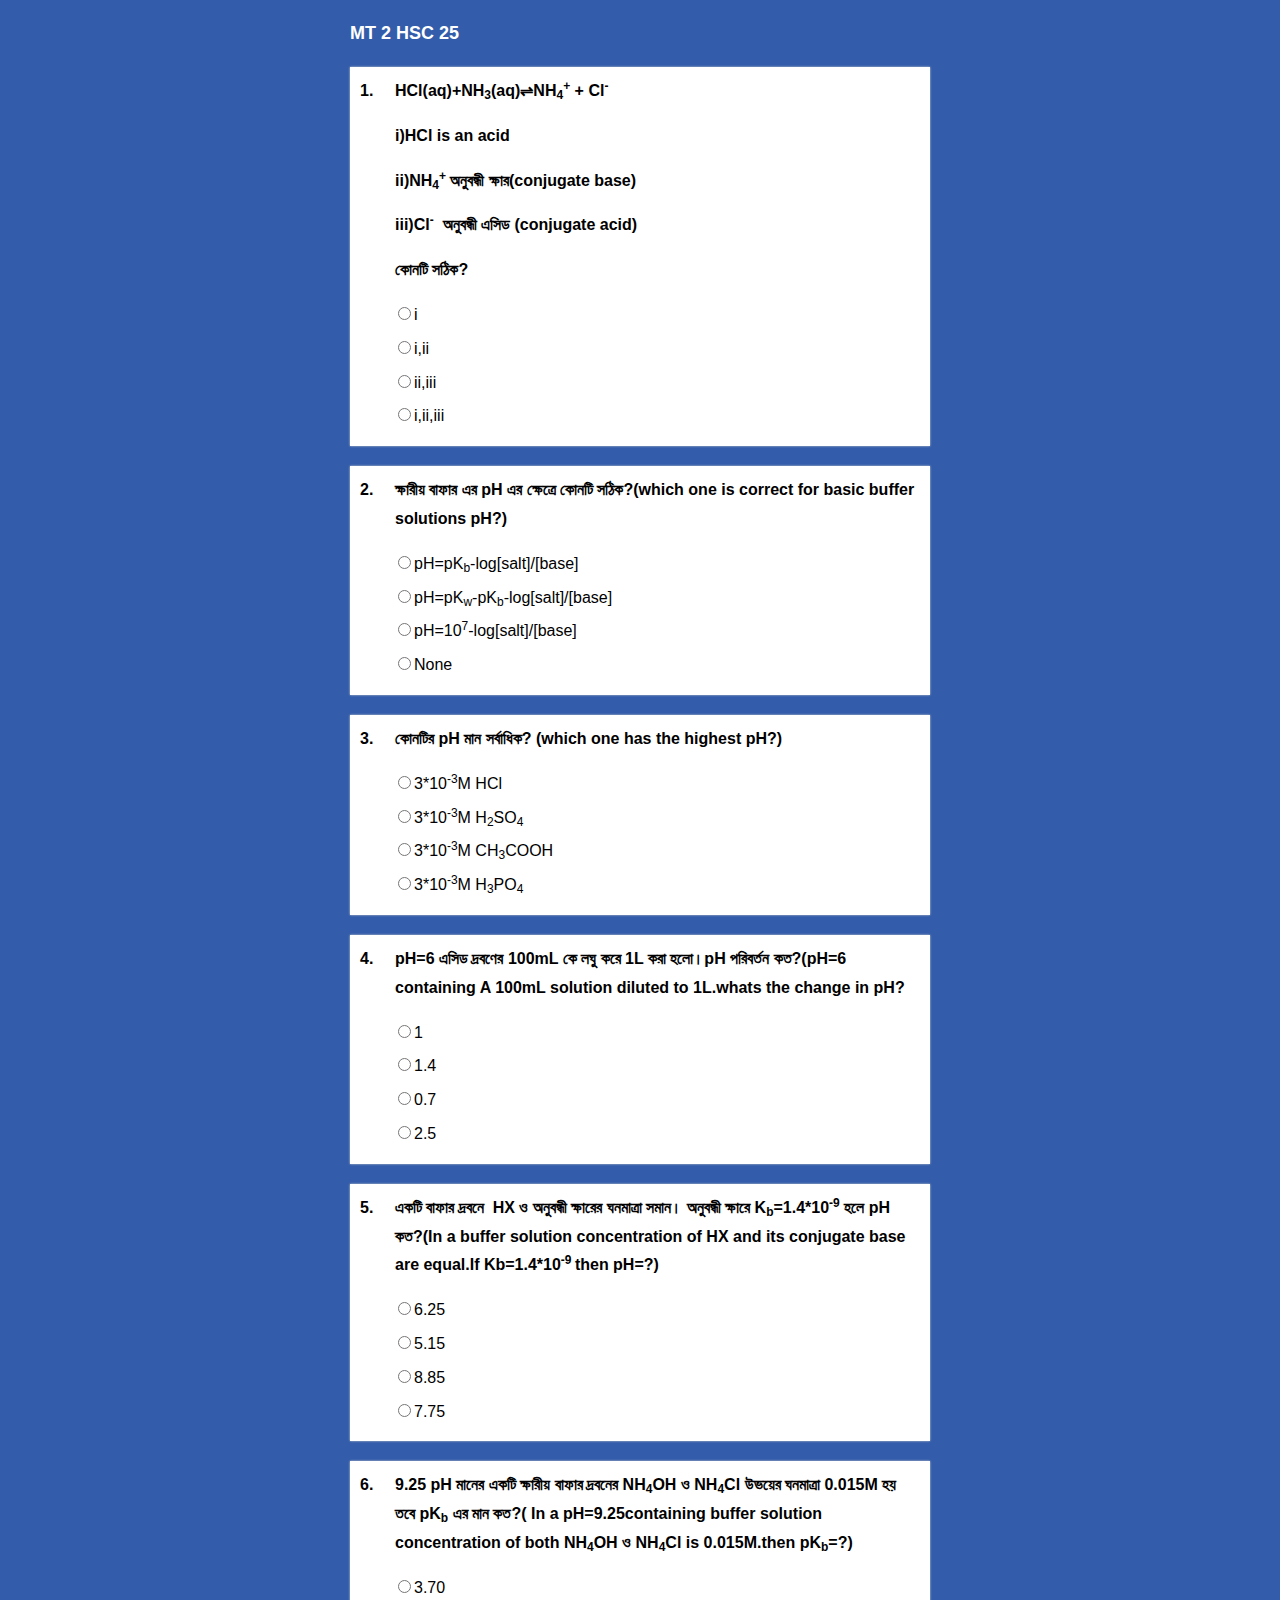
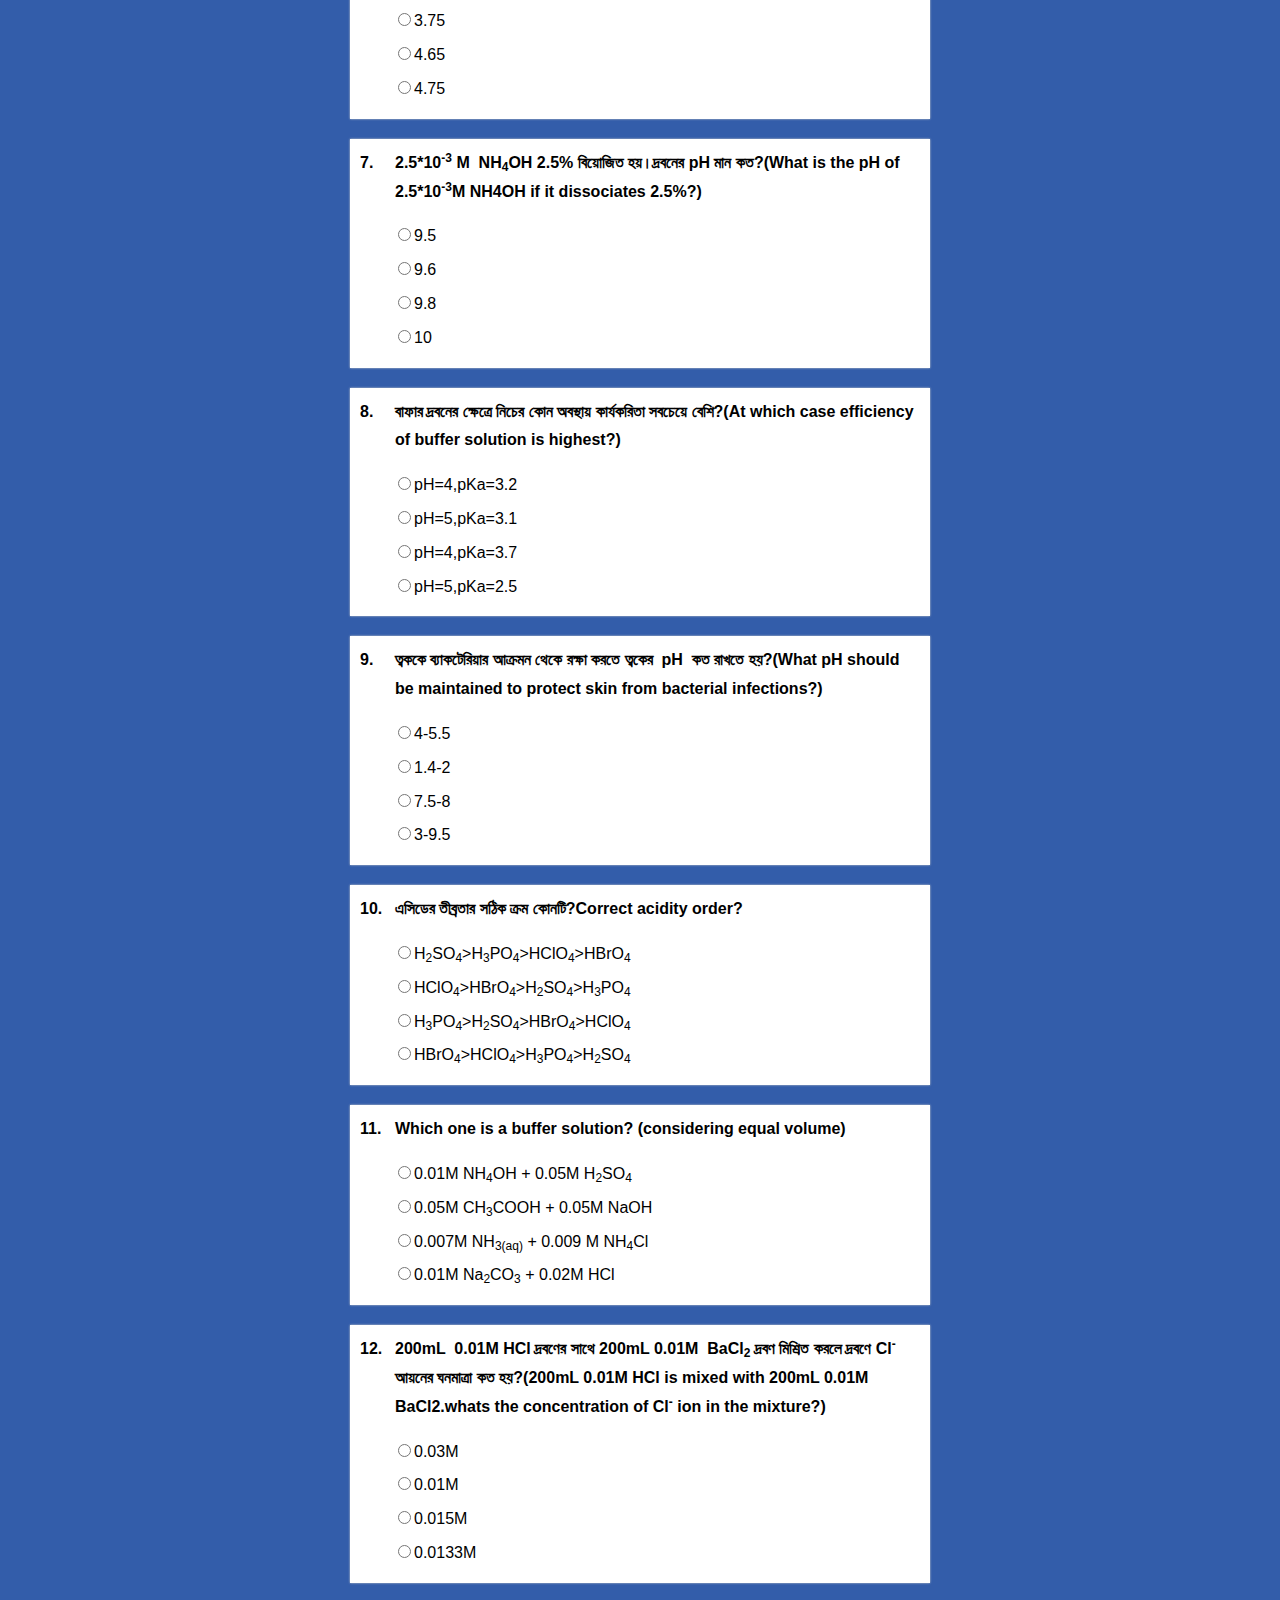
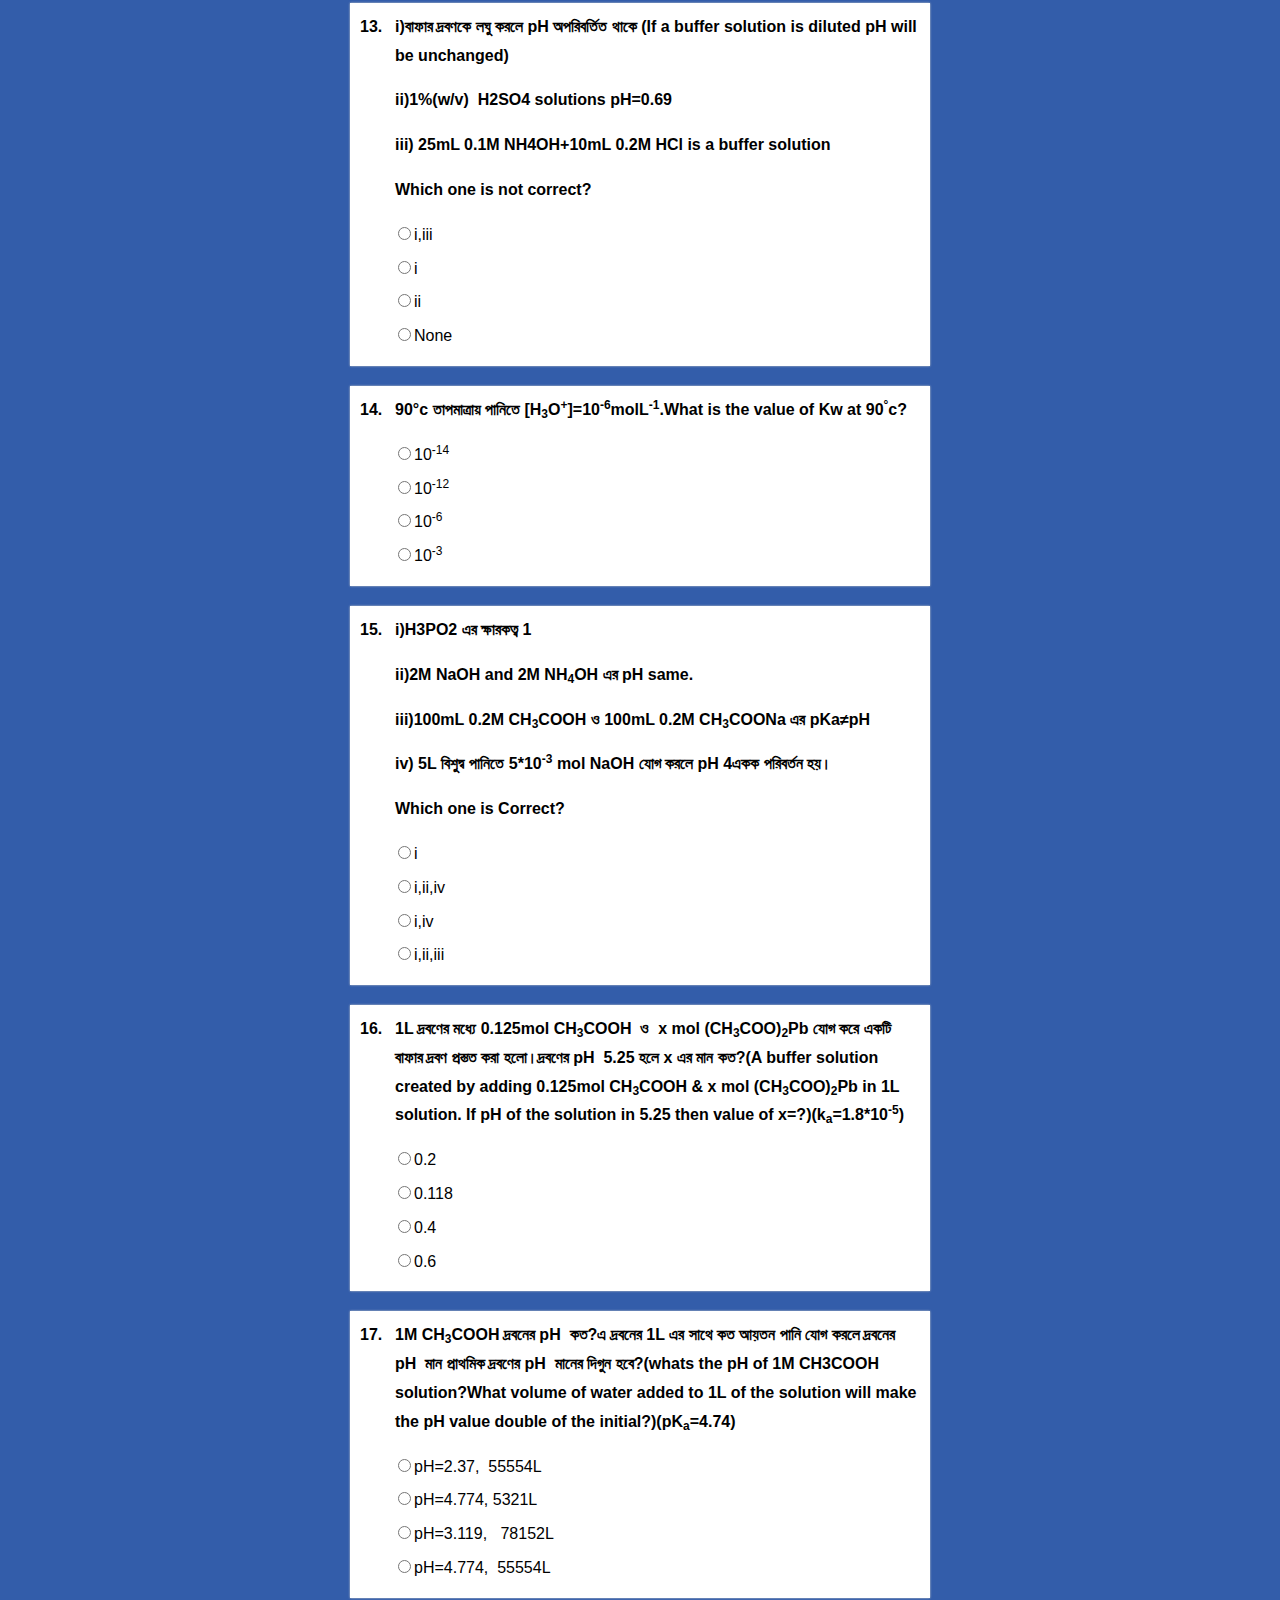
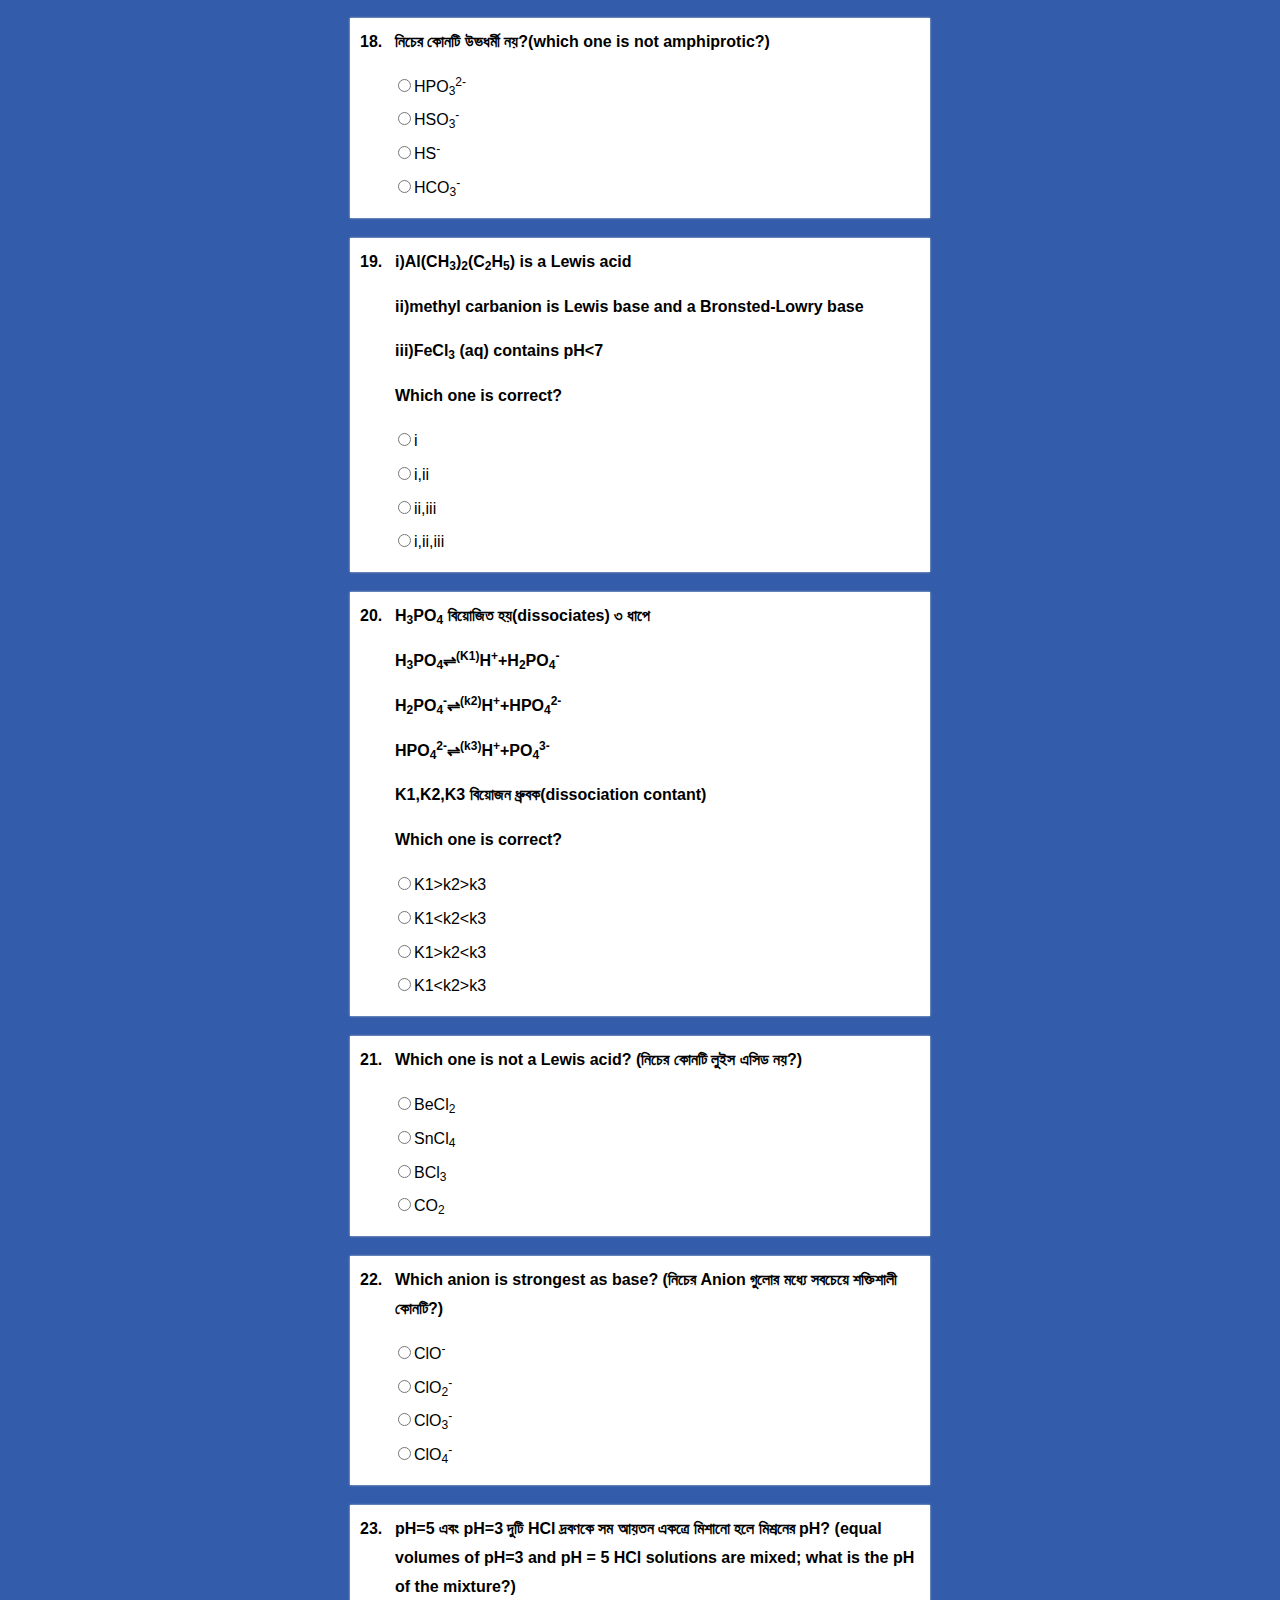
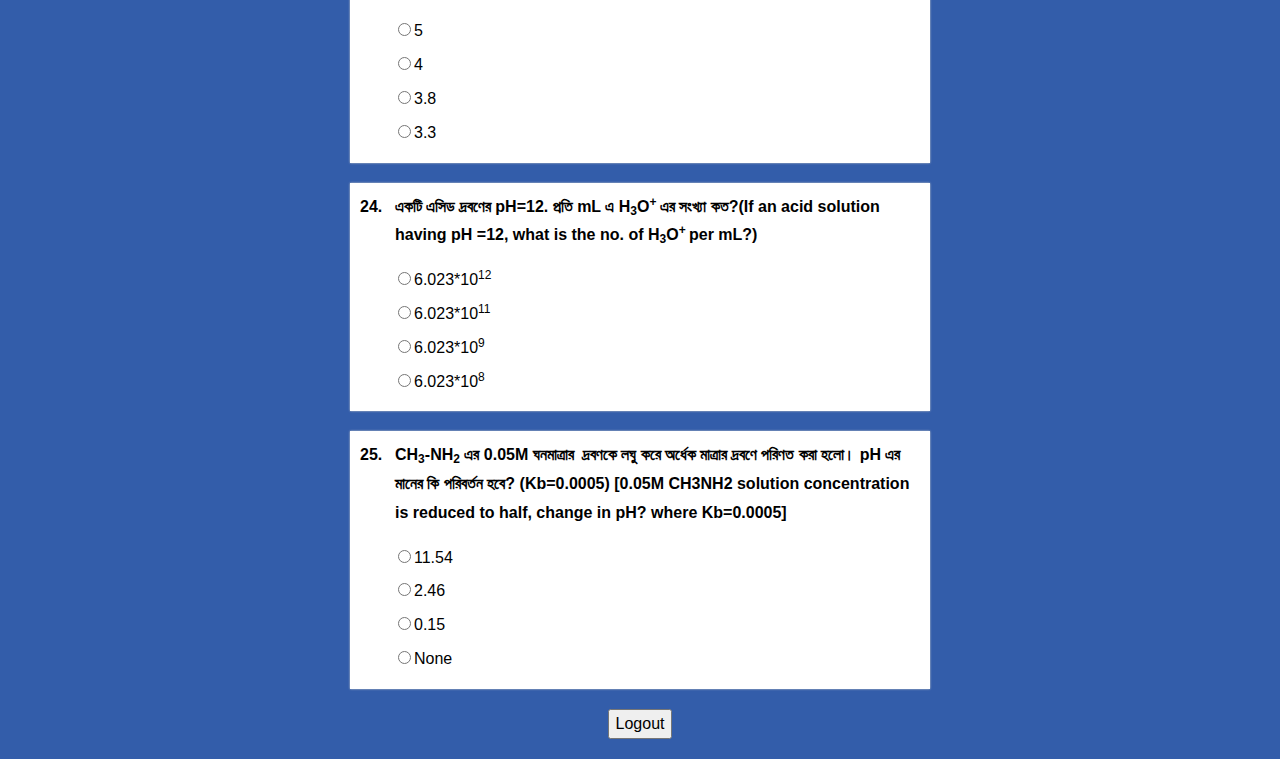
==== commit fd97a986: "Initial commit" ====
--- a/Exam 2/index.html
+++ b/Exam 2/index.html
@@ -220,7 +220,7 @@
                 
                     
                 
-                <input onclick="return false" type="radio" checked="checked">
+                <input onclick="return false" type="radio">
             </div>
             <div><p>i</p></div>
         </label>
@@ -338,7 +338,7 @@
                 
                     
                 
-                <input onclick="return false" type="radio" checked="checked">
+                <input onclick="return false" type="radio">
             </div>
             <div><p>None</p></div>
         </label>
@@ -416,7 +416,7 @@
                 
                     
                 
-                <input onclick="return false" type="radio" checked="checked">
+                <input onclick="return false" type="radio">
             </div>
             <div><p>3*10<sup>-3</sup>M CH<sub>3</sub>COOH</p></div>
         </label>
@@ -486,7 +486,7 @@
                 
                     
                 
-                <input onclick="return false" type="radio" checked="checked">
+                <input onclick="return false" type="radio">
             </div>
             <div><p>1</p></div>
         </label>
@@ -584,7 +584,7 @@
                 
                     
                 
-                <input onclick="return false" type="radio" checked="checked">
+                <input onclick="return false" type="radio">
             </div>
             <div><p>5.15</p></div>
         </label>
@@ -692,7 +692,7 @@
                 
                     
                 
-                <input onclick="return false" type="radio" checked="checked">
+                <input onclick="return false" type="radio">
             </div>
             <div><p>4.75</p></div>
         </label>
@@ -770,7 +770,7 @@
                 
                     
                 
-                <input onclick="return false" type="radio" checked="checked">
+                <input onclick="return false" type="radio">
             </div>
             <div><p>9.8</p></div>
         </label>
@@ -858,7 +858,7 @@
                 
                     
                 
-                <input onclick="return false" type="radio" checked="checked">
+                <input onclick="return false" type="radio">
             </div>
             <div><p>pH=4,pKa=3.7</p></div>
         </label>
@@ -929,7 +929,7 @@
                 
                     
                 
-                <input onclick="return false" type="radio" checked="checked">
+                <input onclick="return false" type="radio">
             </div>
             <div><p>4-5.5</p></div>
         </label>
@@ -1027,7 +1027,7 @@
                 
                     
                 
-                <input onclick="return false" type="radio" checked="checked">
+                <input onclick="return false" type="radio">
             </div>
             <div><p>HClO<sub>4</sub>&gt;HBrO<sub>4</sub>&gt;H<sub>2</sub>SO<sub>4</sub>&gt;H<sub>3</sub>PO<sub>4</sub></p></div>
         </label>
@@ -1125,7 +1125,7 @@
                 
                     
                 
-                <input onclick="return false" type="radio" checked="checked">
+                <input onclick="return false" type="radio">
             </div>
             <div><p>0.007M NH<sub>3(aq)</sub> + 0.009 M NH<sub>4</sub>Cl</p></div>
         </label>
@@ -1311,7 +1311,7 @@
                 
                     
                 
-                <input onclick="return false" type="radio" checked="checked">
+                <input onclick="return false" type="radio">
             </div>
             <div><p>None</p></div>
         </label>
@@ -1379,7 +1379,7 @@
                 
                     
                 
-                <input onclick="return false" type="radio" checked="checked">
+                <input onclick="return false" type="radio">
             </div>
             <div><p>10<sup>-12</sup></p></div>
         </label>
@@ -1477,7 +1477,7 @@
                 
                     
                 
-                <input onclick="return false" type="radio" checked="checked">
+                <input onclick="return false" type="radio">
             </div>
             <div><p>i,iv</p></div>
         </label>
@@ -1545,7 +1545,7 @@
                 
                     
                 
-                <input onclick="return false" type="radio" checked="checked">
+                <input onclick="return false" type="radio">
             </div>
             <div><p>0.2</p></div>
         </label>
@@ -1665,7 +1665,7 @@
                 
                     
                 
-                <input onclick="return false" type="radio" checked="checked">
+                <input onclick="return false" type="radio">
             </div>
             <div><p>pH=4.774,&nbsp; 55554L</p></div>
         </label>
@@ -1733,7 +1733,7 @@
                 
                     
                 
-                <input onclick="return false" type="radio" checked="checked">
+                <input onclick="return false" type="radio">
             </div>
             <div><p>HSO<sub>3</sub><sup>-</sup></p></div>
         </label>
@@ -1899,7 +1899,7 @@
                 
                     
                 
-                <input onclick="return false" type="radio" checked="checked">
+                <input onclick="return false" type="radio">
             </div>
             <div><p>K1&gt;k2&gt;k3</p></div>
         </label>
@@ -2017,7 +2017,7 @@
                 
                     
                 
-                <input onclick="return false" type="radio" checked="checked">
+                <input onclick="return false" type="radio">
             </div>
             <div><p>CO<sub>2</sub></p></div>
         </label>
@@ -2075,7 +2075,7 @@
                 
                     
                 
-                <input onclick="return false" type="radio" checked="checked">
+                <input onclick="return false" type="radio">
             </div>
             <div><p>ClO<sup>-</sup></p></div>
         </label>
@@ -2196,7 +2196,7 @@
                 
                     
                 
-                <input onclick="return false" type="radio" checked="checked">
+                <input onclick="return false" type="radio">
             </div>
             <div><p>3.3</p></div>
         </label>
@@ -2284,7 +2284,7 @@
                 
                     
                 
-                <input onclick="return false" type="radio" checked="checked">
+                <input onclick="return false" type="radio">
             </div>
             <div><p>6.023*10<sup>8</sup></p></div>
         </label>
@@ -2373,7 +2373,7 @@
                 
                     
                 
-                <input onclick="return false" type="radio" checked="checked">
+                <input onclick="return false" type="radio">
             </div>
             <div><p>None</p></div>
         </label>
